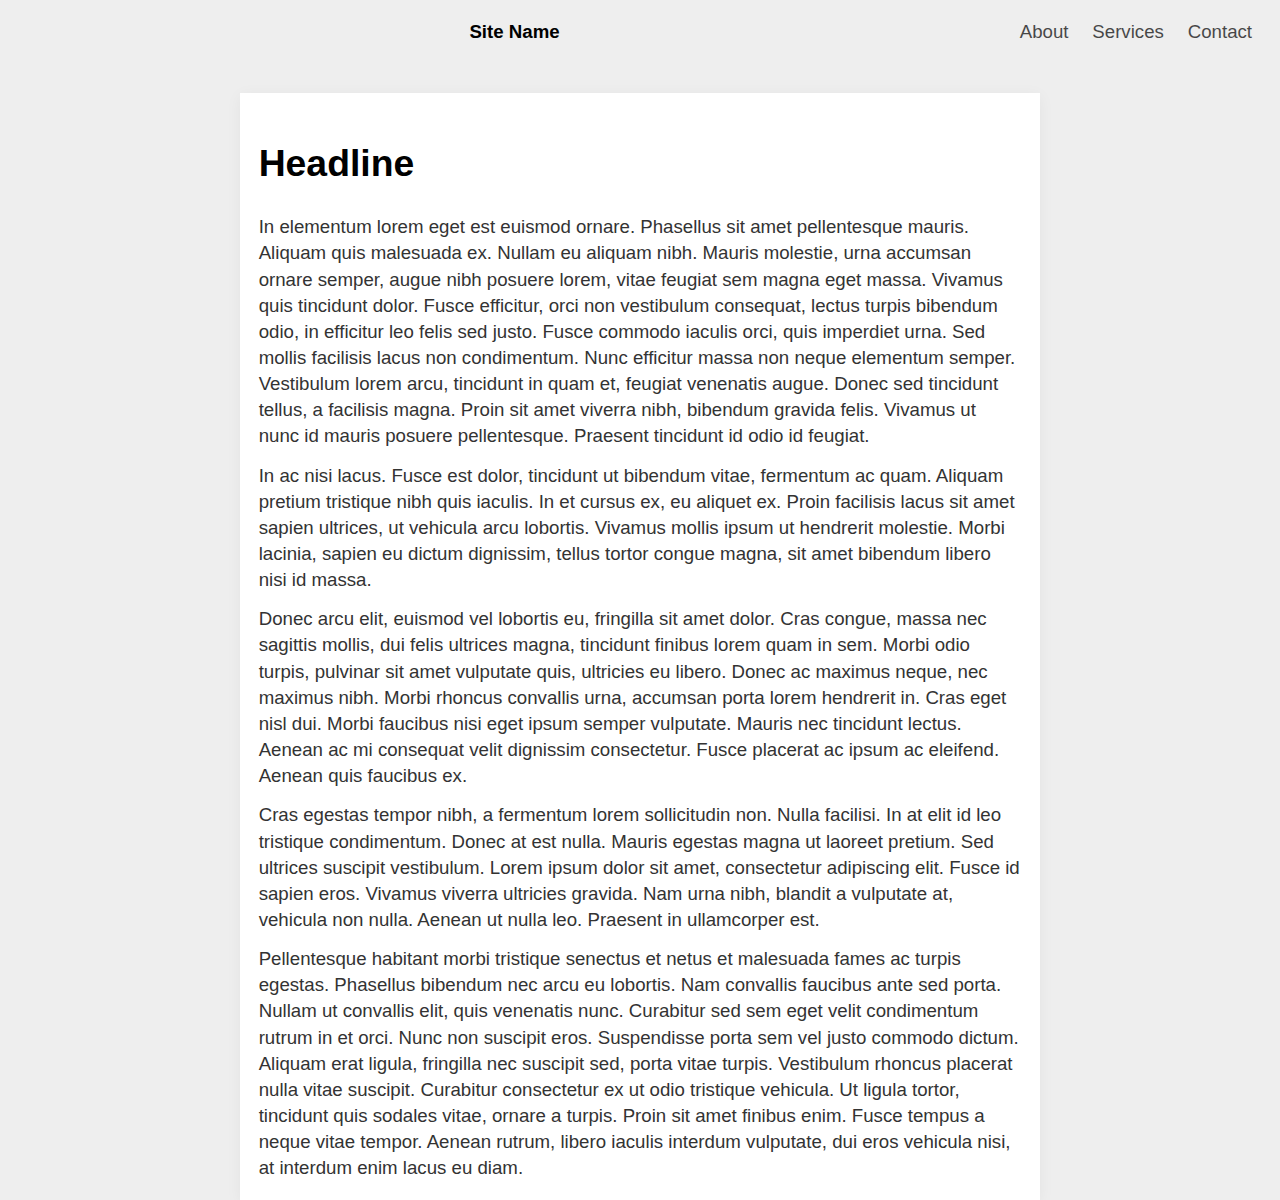
==== index.html @ f118688d "Reorganização e alterações menores" ====
<!DOCTYPE html>
<html lang="en">
<head>
    <meta charset="UTF-8">
    <meta http-equiv="X-UA-Compatible" content="IE=edge">
    <meta name="viewport" content="width=device-width, initial-scale=1.0">
    <title>Pagina Inicial</title>
    <link rel="stylesheet" href="./styles/index_css.css">
    <link rel="stylesheet" href="./styles/header_menu.css">
    <link rel="icon" href="./images/icon.png">
    <script src="https://code.jquery.com/jquery-3.6.1.min.js"></script>
    
</head>
<body>
      <header class="header">
        <h1>Site Name</h1>
        <nav>
          <a href=#>About</a>
          <a href=#>Services</a>
          <a href=#>Contact</a>
        </nav>
      </header>
      <article>
        <h1>Headline</h1>
        <p>In elementum lorem eget est euismod ornare. Phasellus sit amet pellentesque mauris. Aliquam quis malesuada ex. Nullam eu aliquam nibh. Mauris molestie, urna accumsan ornare semper, augue nibh posuere lorem, vitae feugiat sem magna eget massa. Vivamus quis tincidunt dolor. Fusce efficitur, orci non vestibulum consequat, lectus turpis bibendum odio, in efficitur leo felis sed justo. Fusce commodo iaculis orci, quis imperdiet urna. Sed mollis facilisis lacus non condimentum. Nunc efficitur massa non neque elementum semper. Vestibulum lorem arcu, tincidunt in quam et, feugiat venenatis augue. Donec sed tincidunt tellus, a facilisis magna. Proin sit amet viverra nibh, bibendum gravida felis. Vivamus ut nunc id mauris posuere pellentesque. Praesent tincidunt id odio id feugiat.</p>
        <p>In ac nisi lacus. Fusce est dolor, tincidunt ut bibendum vitae, fermentum ac quam. Aliquam pretium tristique nibh quis iaculis. In et cursus ex, eu aliquet ex. Proin facilisis lacus sit amet sapien ultrices, ut vehicula arcu lobortis. Vivamus mollis ipsum ut hendrerit molestie. Morbi lacinia, sapien eu dictum dignissim, tellus tortor congue magna, sit amet bibendum libero nisi id massa.</p>
        <p>Donec arcu elit, euismod vel lobortis eu, fringilla sit amet dolor. Cras congue, massa nec sagittis mollis, dui felis ultrices magna, tincidunt finibus lorem quam in sem. Morbi odio turpis, pulvinar sit amet vulputate quis, ultricies eu libero. Donec ac maximus neque, nec maximus nibh. Morbi rhoncus convallis urna, accumsan porta lorem hendrerit in. Cras eget nisl dui. Morbi faucibus nisi eget ipsum semper vulputate. Mauris nec tincidunt lectus. Aenean ac mi consequat velit dignissim consectetur. Fusce placerat ac ipsum ac eleifend. Aenean quis faucibus ex.</p>
        <p>Cras egestas tempor nibh, a fermentum lorem sollicitudin non. Nulla facilisi. In at elit id leo tristique condimentum. Donec at est nulla. Mauris egestas magna ut laoreet pretium. Sed ultrices suscipit vestibulum. Lorem ipsum dolor sit amet, consectetur adipiscing elit. Fusce id sapien eros. Vivamus viverra ultricies gravida. Nam urna nibh, blandit a vulputate at, vehicula non nulla. Aenean ut nulla leo. Praesent in ullamcorper est.</p>
        <p>Pellentesque habitant morbi tristique senectus et netus et malesuada fames ac turpis egestas. Phasellus bibendum nec arcu eu lobortis. Nam convallis faucibus ante sed porta. Nullam ut convallis elit, quis venenatis nunc. Curabitur sed sem eget velit condimentum rutrum in et orci. Nunc non suscipit eros. Suspendisse porta sem vel justo commodo dictum. Aliquam erat ligula, fringilla nec suscipit sed, porta vitae turpis. Vestibulum rhoncus placerat nulla vitae suscipit. Curabitur consectetur ex ut odio tristique vehicula. Ut ligula tortor, tincidunt quis sodales vitae, ornare a turpis. Proin sit amet finibus enim. Fusce tempus a neque vitae tempor. Aenean rutrum, libero iaculis interdum vulputate, dui eros vehicula nisi, at interdum enim lacus eu diam.</p>
      </article>

    <script src="./script/index.js"></script>
</body>
</html>
---- styles/index_css.css ----
@media (min-width: 500px) {
    article {
        margin: 3.5em auto 0;
        padding: 2em;
    }
}

@media (min-width: 800px) {
    article {
        margin: 3.5em auto;
    }
}

* {
    -webkit-box-sizing: border-box;
    -moz-box-sizing: border-box;
    box-sizing: border-box;
    text-rendering: optimizeLegibility;
    -webkit-font-smoothing: antialiased;
    -moz-osx-font-smoothing: grayscale;
    font-kerning: auto;
}

html {
    font-size: 10pt;
    line-height: 1.4;
    font-weight: 400;
    font-family: 'Source Sans Pro', 'Open Sans', Roboto, 'HelveticaNeue-Light', 'Helvetica Neue Light', 'Helvetica Neue', 'Myriad Pro', 'Segoe UI', Myriad, Helvetica, 'Lucida Grande', 'DejaVu Sans Condensed', 'Liberation Sans', 'Nimbus Sans L', Tahoma, Geneva, Arial, sans-serif;
    -webkit-text-size-adjust: 100%;
}

body {
    margin: 0;
    background: #eee;
}

article {
    margin: 5em auto 0;
    padding: 1em;
    font-size: 140%;
    max-width: 800px;
    background: white;
    box-shadow: rgba(0, 0, 0, .05) 0 3px 15px;
}

article p {
    margin: 0;
    color: #333;
}

article p+p {
    margin-top: .7em;
}
---- styles/header_menu.css ----
@media (min-width: 500px) {
    header {
        text-align: left;
    }
    nav {
        float: right;
    }
}

.header {
    -webkit-box-sizing: border-box;
    -moz-box-sizing: border-box;
    box-sizing: border-box;

    font-size: 10pt;
    line-height: 1.4;
    font-weight: 400;
    font-family: 'Source Sans Pro', 'Open Sans', Roboto, 'HelveticaNeue-Light', 'Helvetica Neue Light', 'Helvetica Neue', 'Myriad Pro', 'Segoe UI', Myriad, Helvetica, 'Lucida Grande', 'DejaVu Sans Condensed', 'Liberation Sans', 'Nimbus Sans L', Tahoma, Geneva, Arial, sans-serif;
    -webkit-text-size-adjust: 100%;
}

.header {
    width: 100%;
    padding: 1em;
    font-size: 140%;
    position: absolute;
    top: 0;
    left: 0;
    transition: .1s;
    text-align: center;

}

.header-fixed {
    position: fixed;
    top: 0;
    background: white;
    box-shadow: rgba(0, 0, 0, .05) 0 3px 15px;
}

header h1 {
    font-weight: 600;
    display: inline;
    margin: 0;
    padding: 0;
    font-size: inherit;
}

nav a {
    display: inline-block;
    outline: none;
    text-decoration: none;
    opacity: .7;
    padding: 0 .5em;
    color: black;
    transition: opacity .2s ease-in-out;
}

nav a:hover,
nav a:focus {
    opacity: 1;
}
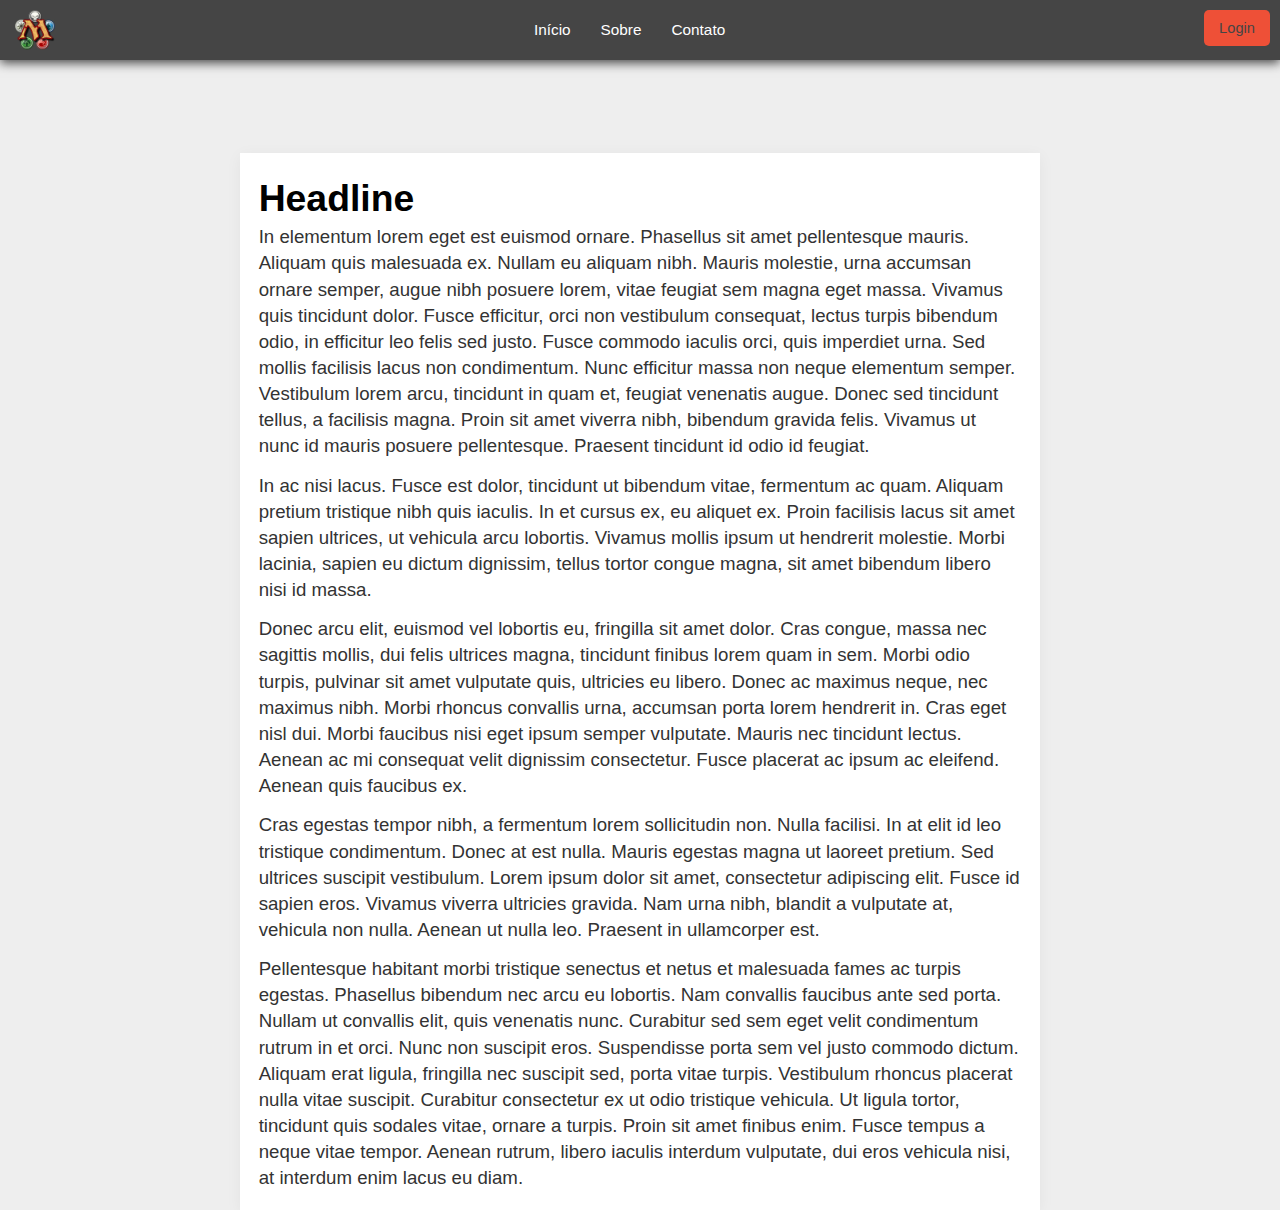
==== commit 0884389b: "atualização menu" ====
--- a/index.html
+++ b/index.html
@@ -1,34 +1,61 @@
 <!DOCTYPE html>
-<html lang="en">
+<html lang="pt-br">
+
 <head>
     <meta charset="UTF-8">
     <meta http-equiv="X-UA-Compatible" content="IE=edge">
     <meta name="viewport" content="width=device-width, initial-scale=1.0">
-    <title>Pagina Inicial</title>
+    <link rel="stylesheet" href="src/css/style.css">
     <link rel="stylesheet" href="./styles/index_css.css">
-    <link rel="stylesheet" href="./styles/header_menu.css">
     <link rel="icon" href="./images/icon.png">
-    <script src="https://code.jquery.com/jquery-3.6.1.min.js"></script>
-    
+    <title>Nome do site</title>
 </head>
+
 <body>
-      <header class="header">
-        <h1>Site Name</h1>
-        <nav>
-          <a href=#>About</a>
-          <a href=#>Services</a>
-          <a href=#>Contact</a>
+    <header>
+        <nav class="nav-bar">
+            <div class="logo">
+                <img src="./images/icon.png" alt="">
+            </div>
+            <div class="nav-list">
+                <ul>
+                    <li class="nav-item"><a href="./index.html" class="nav-link">Início</a></li>
+                    <li class="nav-item"><a href="./pages/about.html" class="nav-link">Sobre</a></li>
+                    <li class="nav-item"><a href="./pages/contact.html" class="nav-link">Contato</a></li>
+                </ul>
+            </div>
+            <div class="login-button">
+              <button><a href="./pages/login.html">Login</a></button>
+            </div>
+
+            <div class="mobile-menu-icon">
+                <button onclick="menuShow()"><img class="icon" src="src/img/menu_white_36dp.svg" alt=""></button>
+            </div>
         </nav>
-      </header>
-      <article>
-        <h1>Headline</h1>
-        <p>In elementum lorem eget est euismod ornare. Phasellus sit amet pellentesque mauris. Aliquam quis malesuada ex. Nullam eu aliquam nibh. Mauris molestie, urna accumsan ornare semper, augue nibh posuere lorem, vitae feugiat sem magna eget massa. Vivamus quis tincidunt dolor. Fusce efficitur, orci non vestibulum consequat, lectus turpis bibendum odio, in efficitur leo felis sed justo. Fusce commodo iaculis orci, quis imperdiet urna. Sed mollis facilisis lacus non condimentum. Nunc efficitur massa non neque elementum semper. Vestibulum lorem arcu, tincidunt in quam et, feugiat venenatis augue. Donec sed tincidunt tellus, a facilisis magna. Proin sit amet viverra nibh, bibendum gravida felis. Vivamus ut nunc id mauris posuere pellentesque. Praesent tincidunt id odio id feugiat.</p>
-        <p>In ac nisi lacus. Fusce est dolor, tincidunt ut bibendum vitae, fermentum ac quam. Aliquam pretium tristique nibh quis iaculis. In et cursus ex, eu aliquet ex. Proin facilisis lacus sit amet sapien ultrices, ut vehicula arcu lobortis. Vivamus mollis ipsum ut hendrerit molestie. Morbi lacinia, sapien eu dictum dignissim, tellus tortor congue magna, sit amet bibendum libero nisi id massa.</p>
-        <p>Donec arcu elit, euismod vel lobortis eu, fringilla sit amet dolor. Cras congue, massa nec sagittis mollis, dui felis ultrices magna, tincidunt finibus lorem quam in sem. Morbi odio turpis, pulvinar sit amet vulputate quis, ultricies eu libero. Donec ac maximus neque, nec maximus nibh. Morbi rhoncus convallis urna, accumsan porta lorem hendrerit in. Cras eget nisl dui. Morbi faucibus nisi eget ipsum semper vulputate. Mauris nec tincidunt lectus. Aenean ac mi consequat velit dignissim consectetur. Fusce placerat ac ipsum ac eleifend. Aenean quis faucibus ex.</p>
-        <p>Cras egestas tempor nibh, a fermentum lorem sollicitudin non. Nulla facilisi. In at elit id leo tristique condimentum. Donec at est nulla. Mauris egestas magna ut laoreet pretium. Sed ultrices suscipit vestibulum. Lorem ipsum dolor sit amet, consectetur adipiscing elit. Fusce id sapien eros. Vivamus viverra ultricies gravida. Nam urna nibh, blandit a vulputate at, vehicula non nulla. Aenean ut nulla leo. Praesent in ullamcorper est.</p>
-        <p>Pellentesque habitant morbi tristique senectus et netus et malesuada fames ac turpis egestas. Phasellus bibendum nec arcu eu lobortis. Nam convallis faucibus ante sed porta. Nullam ut convallis elit, quis venenatis nunc. Curabitur sed sem eget velit condimentum rutrum in et orci. Nunc non suscipit eros. Suspendisse porta sem vel justo commodo dictum. Aliquam erat ligula, fringilla nec suscipit sed, porta vitae turpis. Vestibulum rhoncus placerat nulla vitae suscipit. Curabitur consectetur ex ut odio tristique vehicula. Ut ligula tortor, tincidunt quis sodales vitae, ornare a turpis. Proin sit amet finibus enim. Fusce tempus a neque vitae tempor. Aenean rutrum, libero iaculis interdum vulputate, dui eros vehicula nisi, at interdum enim lacus eu diam.</p>
-      </article>
+        <div class="mobile-menu">
+            <ul>
+                <li class="nav-item"><a href="./index.html" class="nav-link">Início</a></li>
+                <li class="nav-item"><a href="./pages/about.html" class="nav-link">Sobre</a></li>
+                <li class="nav-item"><a href="./pages/contact.html" class="nav-link">Contato</a></li>
+            </ul>
 
-    <script src="./script/index.js"></script>
+            <div class="login-button">
+                <button><a href="./pages/login.html">Login</a></button>
+            </div>
+        </div>
+    </header>
+
+  <article>
+    <h1>Headline</h1>
+    <p>In elementum lorem eget est euismod ornare. Phasellus sit amet pellentesque mauris. Aliquam quis malesuada ex. Nullam eu aliquam nibh. Mauris molestie, urna accumsan ornare semper, augue nibh posuere lorem, vitae feugiat sem magna eget massa. Vivamus quis tincidunt dolor. Fusce efficitur, orci non vestibulum consequat, lectus turpis bibendum odio, in efficitur leo felis sed justo. Fusce commodo iaculis orci, quis imperdiet urna. Sed mollis facilisis lacus non condimentum. Nunc efficitur massa non neque elementum semper. Vestibulum lorem arcu, tincidunt in quam et, feugiat venenatis augue. Donec sed tincidunt tellus, a facilisis magna. Proin sit amet viverra nibh, bibendum gravida felis. Vivamus ut nunc id mauris posuere pellentesque. Praesent tincidunt id odio id feugiat.</p>
+    <p>In ac nisi lacus. Fusce est dolor, tincidunt ut bibendum vitae, fermentum ac quam. Aliquam pretium tristique nibh quis iaculis. In et cursus ex, eu aliquet ex. Proin facilisis lacus sit amet sapien ultrices, ut vehicula arcu lobortis. Vivamus mollis ipsum ut hendrerit molestie. Morbi lacinia, sapien eu dictum dignissim, tellus tortor congue magna, sit amet bibendum libero nisi id massa.</p>
+    <p>Donec arcu elit, euismod vel lobortis eu, fringilla sit amet dolor. Cras congue, massa nec sagittis mollis, dui felis ultrices magna, tincidunt finibus lorem quam in sem. Morbi odio turpis, pulvinar sit amet vulputate quis, ultricies eu libero. Donec ac maximus neque, nec maximus nibh. Morbi rhoncus convallis urna, accumsan porta lorem hendrerit in. Cras eget nisl dui. Morbi faucibus nisi eget ipsum semper vulputate. Mauris nec tincidunt lectus. Aenean ac mi consequat velit dignissim consectetur. Fusce placerat ac ipsum ac eleifend. Aenean quis faucibus ex.</p>
+    <p>Cras egestas tempor nibh, a fermentum lorem sollicitudin non. Nulla facilisi. In at elit id leo tristique condimentum. Donec at est nulla. Mauris egestas magna ut laoreet pretium. Sed ultrices suscipit vestibulum. Lorem ipsum dolor sit amet, consectetur adipiscing elit. Fusce id sapien eros. Vivamus viverra ultricies gravida. Nam urna nibh, blandit a vulputate at, vehicula non nulla. Aenean ut nulla leo. Praesent in ullamcorper est.</p>
+    <p>Pellentesque habitant morbi tristique senectus et netus et malesuada fames ac turpis egestas. Phasellus bibendum nec arcu eu lobortis. Nam convallis faucibus ante sed porta. Nullam ut convallis elit, quis venenatis nunc. Curabitur sed sem eget velit condimentum rutrum in et orci. Nunc non suscipit eros. Suspendisse porta sem vel justo commodo dictum. Aliquam erat ligula, fringilla nec suscipit sed, porta vitae turpis. Vestibulum rhoncus placerat nulla vitae suscipit. Curabitur consectetur ex ut odio tristique vehicula. Ut ligula tortor, tincidunt quis sodales vitae, ornare a turpis. Proin sit amet finibus enim. Fusce tempus a neque vitae tempor. Aenean rutrum, libero iaculis interdum vulputate, dui eros vehicula nisi, at interdum enim lacus eu diam.</p>
+  </article>
+
+  
+  <script src="src/js/script.js"></script>
+
 </body>
 </html>--- a/src/css/style.css
+++ b/src/css/style.css
@@ -0,0 +1,114 @@
+* {
+    padding: 0;
+    margin: 0;
+    font-family: 'Inter', sans-serif;
+}
+
+header {
+    background-color: #454545;
+    box-shadow: 0px 3px 10px #464646;
+}
+
+.nav-bar {
+    display: flex;
+    justify-content: space-between;
+    padding: 10px;
+}
+
+.logo {
+    display: flex;
+    align-items: center;
+}
+
+.logo img {
+    color: #fff;
+    width: 45px;
+    padding-left: 5px;
+}
+
+.nav-list {
+    display: flex;
+    align-items: center;
+}
+
+.nav-list ul {
+    display: flex;
+    justify-content: center;
+    list-style: none;
+}
+
+.nav-item {
+    margin: 0 15px;
+}
+
+.nav-link {
+    text-decoration: none;
+    font-size: 1.15rem;
+    color: #fff;
+    font-weight: 400;
+}
+
+.login-button button {
+    border: none;
+    padding: 10px 15px;
+    border-radius: 5px;
+    background-color: #EE5037;
+}
+
+.login-button button a {
+    text-decoration: none;
+    color: #454545;
+    font-weight: 500;
+    font-size: 1.1rem;
+}
+
+.mobile-menu-icon {
+    display: none;
+}
+
+.mobile-menu {
+    display: none;
+}
+
+@media screen and (max-width: 730px) {
+    .nav-bar {
+        padding: 1.5rem 4rem;
+    }
+    .nav-item {
+        display: none;
+    }
+    .login-button {
+        display: none;
+    }
+    .mobile-menu-icon {
+        display: block;
+    }
+    .mobile-menu-icon button {
+        background-color: transparent;
+        border: none;
+        cursor: pointer;
+    }
+    .mobile-menu ul {
+        display: flex;
+        flex-direction: column;
+        text-align: center;
+        padding-bottom: 1rem;
+    }
+    .mobile-menu .nav-item {
+        display: block;
+        padding-top: 1.2rem;
+    }
+    .mobile-menu .login-button {
+        display: block;
+        padding: 1rem 2rem;
+    }
+    .mobile-menu .login-button button {
+        width: 100%;
+    }
+    .open {
+        display: block;
+    }
+}
+
+
+/*** FEITO POR: LARISSA V. KICH ***/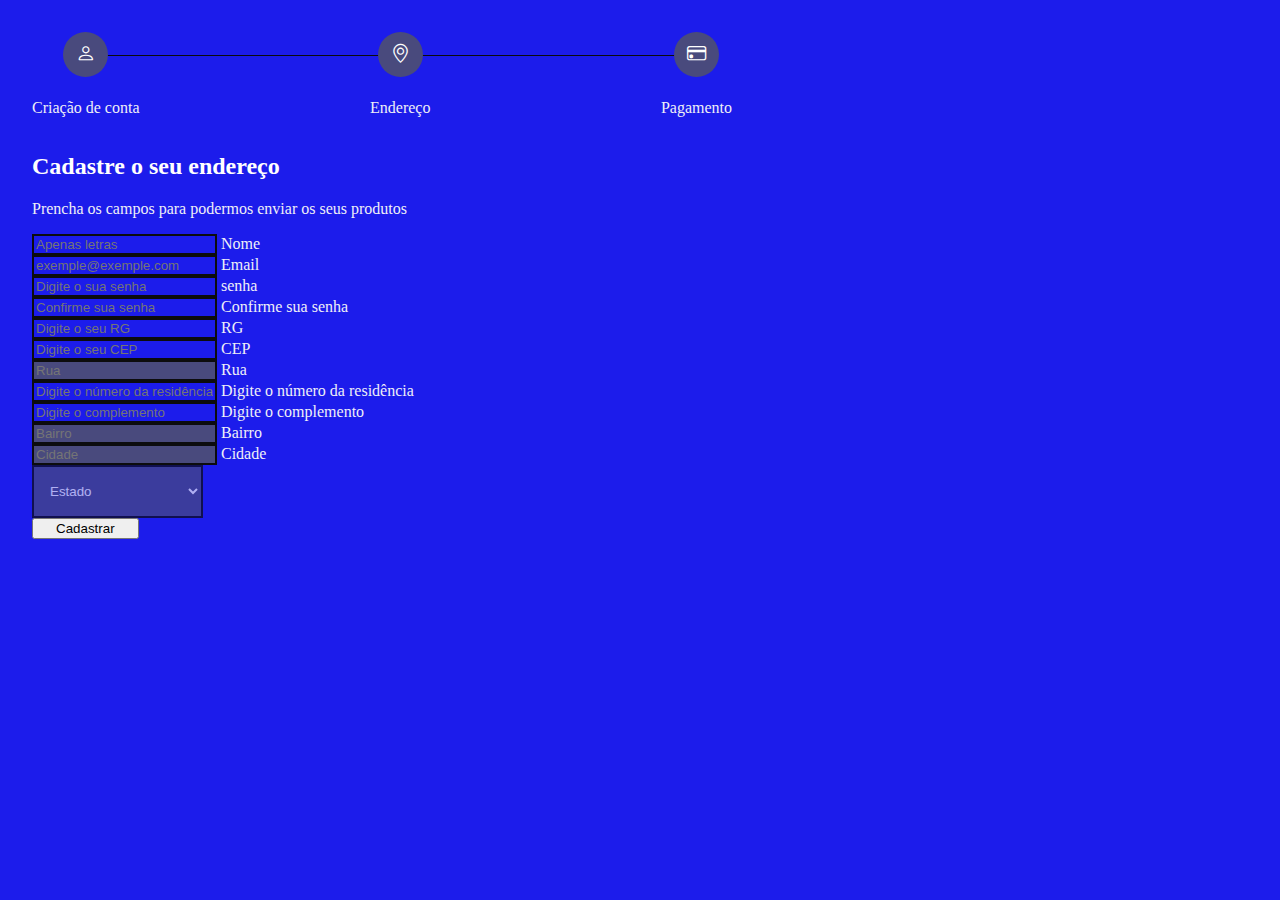
==== commit 8ecb33fa: "formulário de cadastro" ====
--- a/index.html
+++ b/index.html
@@ -1,61 +1,251 @@
-<!DOCTYPE html>
-<html lang="pt-br">
-
-<head>
-    <meta charset="UTF-8">
-    <meta http-equiv="X-UA-Compatible" content="IE=edge">
-    <meta name="viewport" content="width=device-width, initial-scale=1.0">
-    <link rel="stylesheet" href="src/css/style.css">
-    <link rel="stylesheet" href="./styles/index_css.css">
-    <link rel="icon" href="./images/icon.png">
-    <title>Nome do site</title>
-</head>
-
-<body>
-    <header>
-        <nav class="nav-bar">
-            <div class="logo">
-                <img src="./images/icon.png" alt="">
-            </div>
-            <div class="nav-list">
-                <ul>
-                    <li class="nav-item"><a href="./index.html" class="nav-link">Início</a></li>
-                    <li class="nav-item"><a href="./pages/about.html" class="nav-link">Sobre</a></li>
-                    <li class="nav-item"><a href="./pages/contact.html" class="nav-link">Contato</a></li>
-                </ul>
-            </div>
-            <div class="login-button">
-              <button><a href="./pages/login.html">Login</a></button>
-            </div>
-
-            <div class="mobile-menu-icon">
-                <button onclick="menuShow()"><img class="icon" src="src/img/menu_white_36dp.svg" alt=""></button>
-            </div>
-        </nav>
-        <div class="mobile-menu">
-            <ul>
-                <li class="nav-item"><a href="./index.html" class="nav-link">Início</a></li>
-                <li class="nav-item"><a href="./pages/about.html" class="nav-link">Sobre</a></li>
-                <li class="nav-item"><a href="./pages/contact.html" class="nav-link">Contato</a></li>
-            </ul>
-
-            <div class="login-button">
-                <button><a href="./pages/login.html">Login</a></button>
-            </div>
-        </div>
-    </header>
-
-  <article>
-    <h1>Headline</h1>
-    <p>In elementum lorem eget est euismod ornare. Phasellus sit amet pellentesque mauris. Aliquam quis malesuada ex. Nullam eu aliquam nibh. Mauris molestie, urna accumsan ornare semper, augue nibh posuere lorem, vitae feugiat sem magna eget massa. Vivamus quis tincidunt dolor. Fusce efficitur, orci non vestibulum consequat, lectus turpis bibendum odio, in efficitur leo felis sed justo. Fusce commodo iaculis orci, quis imperdiet urna. Sed mollis facilisis lacus non condimentum. Nunc efficitur massa non neque elementum semper. Vestibulum lorem arcu, tincidunt in quam et, feugiat venenatis augue. Donec sed tincidunt tellus, a facilisis magna. Proin sit amet viverra nibh, bibendum gravida felis. Vivamus ut nunc id mauris posuere pellentesque. Praesent tincidunt id odio id feugiat.</p>
-    <p>In ac nisi lacus. Fusce est dolor, tincidunt ut bibendum vitae, fermentum ac quam. Aliquam pretium tristique nibh quis iaculis. In et cursus ex, eu aliquet ex. Proin facilisis lacus sit amet sapien ultrices, ut vehicula arcu lobortis. Vivamus mollis ipsum ut hendrerit molestie. Morbi lacinia, sapien eu dictum dignissim, tellus tortor congue magna, sit amet bibendum libero nisi id massa.</p>
-    <p>Donec arcu elit, euismod vel lobortis eu, fringilla sit amet dolor. Cras congue, massa nec sagittis mollis, dui felis ultrices magna, tincidunt finibus lorem quam in sem. Morbi odio turpis, pulvinar sit amet vulputate quis, ultricies eu libero. Donec ac maximus neque, nec maximus nibh. Morbi rhoncus convallis urna, accumsan porta lorem hendrerit in. Cras eget nisl dui. Morbi faucibus nisi eget ipsum semper vulputate. Mauris nec tincidunt lectus. Aenean ac mi consequat velit dignissim consectetur. Fusce placerat ac ipsum ac eleifend. Aenean quis faucibus ex.</p>
-    <p>Cras egestas tempor nibh, a fermentum lorem sollicitudin non. Nulla facilisi. In at elit id leo tristique condimentum. Donec at est nulla. Mauris egestas magna ut laoreet pretium. Sed ultrices suscipit vestibulum. Lorem ipsum dolor sit amet, consectetur adipiscing elit. Fusce id sapien eros. Vivamus viverra ultricies gravida. Nam urna nibh, blandit a vulputate at, vehicula non nulla. Aenean ut nulla leo. Praesent in ullamcorper est.</p>
-    <p>Pellentesque habitant morbi tristique senectus et netus et malesuada fames ac turpis egestas. Phasellus bibendum nec arcu eu lobortis. Nam convallis faucibus ante sed porta. Nullam ut convallis elit, quis venenatis nunc. Curabitur sed sem eget velit condimentum rutrum in et orci. Nunc non suscipit eros. Suspendisse porta sem vel justo commodo dictum. Aliquam erat ligula, fringilla nec suscipit sed, porta vitae turpis. Vestibulum rhoncus placerat nulla vitae suscipit. Curabitur consectetur ex ut odio tristique vehicula. Ut ligula tortor, tincidunt quis sodales vitae, ornare a turpis. Proin sit amet finibus enim. Fusce tempus a neque vitae tempor. Aenean rutrum, libero iaculis interdum vulputate, dui eros vehicula nisi, at interdum enim lacus eu diam.</p>
-  </article>
-
-  
-  <script src="src/js/script.js"></script>
-
-</body>
+<!DOCTYPE html>
+<html lang="en">
+<head>
+    <meta charset="UTF-8">
+    <meta http-equiv="X-UA-Compatible" content="IE=edge">
+    <meta name="viewport" content="width=device-width, initial-scale=1.0">
+    <title>Document</title>
+    <link rel = "stylesheet" href="style.css"/>
+
+<!-- bootstrap -->
+<link
+ href="https://cdn.jsdelivr.net/npm/bootstrap@5.2.2/dist/css/bootstrap.min.css" rel="stylesheet" integrity="sha384-Zenh87qX5JnK2Jl0vWa8Ck2rdkQ2Bzep5IDxbcnCeuOxjzrPF/et3URy9Bv1WTRi" crossorigin="anonymous"/>
+ 
+<!--botstrap Icons-->
+<link 
+rel="stylesheet" href="https://cdn.jsdelivr.net/npm/bootstrap-icons@1.9.1/font/bootstrap-icons.css"/>
+
+    <script src="script.js" defer></script>
+
+</head>
+<body id="checkout-page">
+<div id="fade" class="hide">
+<div id="loader" class="spinner-border text-info hide" role="status">
+    <span class="visually-hidden">loading...</span>
+</div>
+<div id="message" class="hide">
+    <div class="alert alert-light" role="alert">
+        <h4>Mensagem:</h4>
+        <p>texto da mensagem....</p>
+        <button id="clonse-message" type="button" class="bt btn-secondary">
+            fechar
+        </button>
+    </div>
+    </div>
+    </div>
+    <div id="order-form-container" class="container px-md-0">
+        <div id="steps" class="mb-md-3 pb-md-3"> <!--passos do usuario-->
+          <div class="line"></div>
+          <div class="step">
+           <i class="bi bi-person active"></i>
+           <p class="d-none d-md-block">Criação de conta</p>
+          </div>
+          <div class="step">
+              <i class="bi bi-geo-alt active"></i>
+              <p class="d-none d-md-block">Endereço</p>
+             </div>
+             <div class="step">
+              <i class="bi bi-credit-card"></i>
+              <p class="d-none d-md-block">Pagamento</p>
+             </div>
+      </div>
+    <div id="form-header">
+        <h2> Cadastre o seu endereço</h2>
+        <p>Prencha os campos para podermos enviar os seus produtos</p>
+    </div>
+    <form id="address-form">
+        <div class="form-floating mb-3 ">
+            <input
+              type="text"
+              class="form-control shadow-none"
+              id="name"
+              name="name"
+              placeholder="Apenas letras"
+              data-input
+              required
+            />
+            <label for="name">Nome</label>
+          </div>
+          <div class="form-floating mb-3">
+            <input
+              type="email"
+              class="form-control shadow-none"
+              id="email"
+              name="email"
+              placeholder="exemple@exemple.com"
+              maxlength
+              minlength
+              required
+              data-input
+            />
+            <label for="email">Email</label>
+          </div>
+          <div class="form-floating mb-3">
+            <input
+              type="password"
+              class="form-control shadow-none"
+              id="senha"
+              name="senha"
+              placeholder="Digite o sua senha"
+              maxlength
+              minlength
+              required
+            />
+            <label for="senha">senha</label>
+          </div>
+          <div class="form-floating mb-3">
+            <input
+              type="password"
+              class="form-control shadow-none"
+              id="senha2"
+              name="senha2"
+              placeholder="Confirme sua senha"
+              onblur="teste()"
+              required
+            />
+            <label for="senha2">Confirme sua senha</label>
+          </div>
+        <div class="row mb-3">
+            <div class="form-floating mb-3">
+              <input
+                type="text"
+                class="form-control shadow-none"
+                id="RG"
+                name="RG"
+                placeholder="Digite o seu RG"
+                maxlength="9"
+                minlength="9"
+                required
+              />
+              <label for="RG">RG</label>
+              <br>
+        <div class="row mb-3">
+          <div class="form-floating mb-3">
+            <input
+              type="text"
+              class="form-control shadow-none"
+              id="cep"
+              name="cep"
+              placeholder="Digite o seu CEP"
+              maxlength="8"
+              minlength="8"
+              required
+            />
+            <label for="cep">CEP</label>
+          </div>
+        </div>
+        <div class="row mb-3">
+          <div class="col-12 col-sm-6 mb-3 mb-md-0 form-floating">
+            <input
+              type="text"
+              class="form-control shadow-none"
+              id="address"
+              name="address"
+              placeholder="Rua"
+              disabled
+              required
+              data-input
+            />
+            <label for="address">Rua</label>
+          </div>
+          <div class="col-12 col-sm-6 form-floating">
+            <input
+              type="text"
+              class="form-control shadow-none"
+              id="number"
+              name="number"
+              placeholder="Digite o número da residência"
+              required
+              data-input
+            />
+            <label for="number">Digite o número da residência</label>
+          </div>
+        </div>
+        <div class="row mb-3">
+          <div class="col-12 col-sm-6 mb-3 mb-md-0 form-floating">
+            <input
+              type="text"
+              class="form-control shadow-none"
+              id="complement"
+              name="complement"
+              placeholder="Digite o complemento"
+              data-input
+            />
+            <label for="complement">Digite o complemento</label>
+          </div>
+          <div class="col-12 col-sm-6 form-floating">
+            <input
+              type="text"
+              class="form-control shadow-none"
+              id="neighborhood"
+              name="neighborhood"
+              placeholder="Bairro"
+              disabled
+              required
+              data-input
+            />
+            <label for="neighborhood">Bairro</label>
+          </div>
+        </div>
+        <div class="row mb-3">
+          <div class="col-12 col-sm-6 mb-3 mb-md-0 form-floating">
+            <input
+              type="text"
+              class="form-control shadow-none"
+              id="city"
+              name="city"
+              placeholder="Cidade"
+              disabled
+              required
+              data-input
+            />
+            <label for="city">Cidade</label>
+          </div>
+          <div class="col-12 col-sm-6 mb-3">
+            <select
+              class="form-select shadow-none"
+              id="region"
+              disabled
+              required
+              data-input
+            >
+              <option selected>Estado</option>
+              <option value="AC">Acre</option>
+              <option value="AL">Alagoas</option>
+              <option value="AP">Amapá</option>
+              <option value="AM">Amazonas</option>
+              <option value="BA">Bahia</option>
+              <option value="CE">Ceará</option>
+              <option value="DF">Distrito Federal</option>
+              <option value="ES">Espírito Santo</option>
+              <option value="GO">Goiás</option>
+              <option value="MA">Maranhão</option>
+              <option value="MT">Mato Grosso</option>
+              <option value="MS">Mato Grosso do Sul</option>
+              <option value="MG">Minas Gerais</option>
+              <option value="PA">Pará</option>
+              <option value="PB">Paraíba</option>
+              <option value="PR">Paraná</option>
+              <option value="PE">Pernambuco</option>
+              <option value="PI">Piauí</option>
+              <option value="RJ">Rio de Janeiro</option>
+              <option value="RN">Rio Grande do Norte</option>
+              <option value="RS">Rio Grande do Sul</option>
+              <option value="RO">Rondônia</option>
+              <option value="RR">Roraima</option>
+              <option value="SC">Santa Catarina</option>
+              <option value="SP">São Paulo</option>
+              <option value="SE">Sergipe</option>
+              <option value="TO">Tocantins</option>
+            </select>
+          </div>
+        </div>
+        <div class="d-flex justify-content-end">
+          <button id="save-btn" type="submit" class="btn btn-primary">
+            Cadastrar
+          </button>
+        </div>
+      </form>
+</div>
+</body>
 </html>--- a/style.css
+++ b/style.css
@@ -0,0 +1,133 @@
+:root{
+    --bg-color:#1c1ceb;
+    --secondary-bg-color:#494A7D;
+    --primary-color:#fff;
+    --secondary-color:#2bf8aa;
+    --text-color:#efeff7;
+    --border-color:#0c0c0e;
+}
+
+#checkout-page{
+    background-color:var(--bg-color);
+    color: var(--primary-color);
+}
+/*Message*/
+#fade{
+    position:fixed;
+    top:0;
+    left:0;
+    width:100%;
+    height:100%;
+    background-color: rgba(0,0,0,0.6);
+    display:flex;
+    align-items: center;
+    justify-content: center;
+    z-index: 10;
+}
+/*Loader*/
+#fade .spinner-border{
+    width: 60px;
+    height: 60px;
+}
+.hide{
+    display: none !important;
+}
+#message{
+    width:40%;
+}
+.alert.alert-light p {
+    border-bottom: 1px solid #3333;
+    padding: 1.2em 0;
+}
+/*steps*/
+#order-form-container {
+    padding:1.5em;
+    max-width: 700px;
+    color: var(--primary-color);
+}
+#steps{
+    display:flex;
+    justify-content:space-between;
+    background-color: 1px solid var(--border-color);
+    position: relative;
+}
+ .step {
+    display:flex;
+    flex-direction: column;
+    justify-content: center;
+    align-items: center;
+    
+ }
+ .step i {
+    background-color: var(--secondary-bg-color);
+    width: 45px;
+    height: 45px;
+    line-height:45px;
+    border-radius: 50%;
+    font-size:1.2em;
+    text-align: center;
+    margin-bottom: 0.3em;
+ }
+ .step.active{
+    background-color: var(--secondary-color);
+
+ }
+ .step p{
+  color: var(--text-color);
+}
+.line{
+    border-bottom: 1px solid var(--border-color);
+    position: absolute;
+    top:22.5px;
+    width: 90%;
+    left: 5%;
+    z-index: -1;
+}
+/*form header*/
+#form-header p {
+color: var(--text-color);   
+}
+
+/* Form */
+#order-form-container {
+    max-width: 700px;
+  }
+
+#order-form-container input,#order-form-container select{
+    background-color: var(--bg-color);
+    border:2px solid var(--border-color);
+    color:var(--primary-color);
+}
+#order-form-container select{
+    padding: 1rem 0.75rem;
+}
+#order-form-container label{
+    color: var(--text-color);
+    left: 1em;
+}
+#order-form-container input:disabled,
+#order-form-container select:disabled{
+    background-color:  var(--secondary-bg-color);
+    color: var(--text-color);
+}
+
+#order-form-container input:focus {
+    border-color: var(--secondary-color);
+}
+#order-form-container .form-floating > label {
+    left: 1em;
+}
+
+#save.btn {
+ background-color: #25cc88;
+ border:none;
+ height:3em;
+ width: 8em;
+ border-radius: 1.5em;;
+}
+/* Responsive */
+@media (min-width: 500px) {
+    #save-btn {
+      width: 8em;
+    }
+  }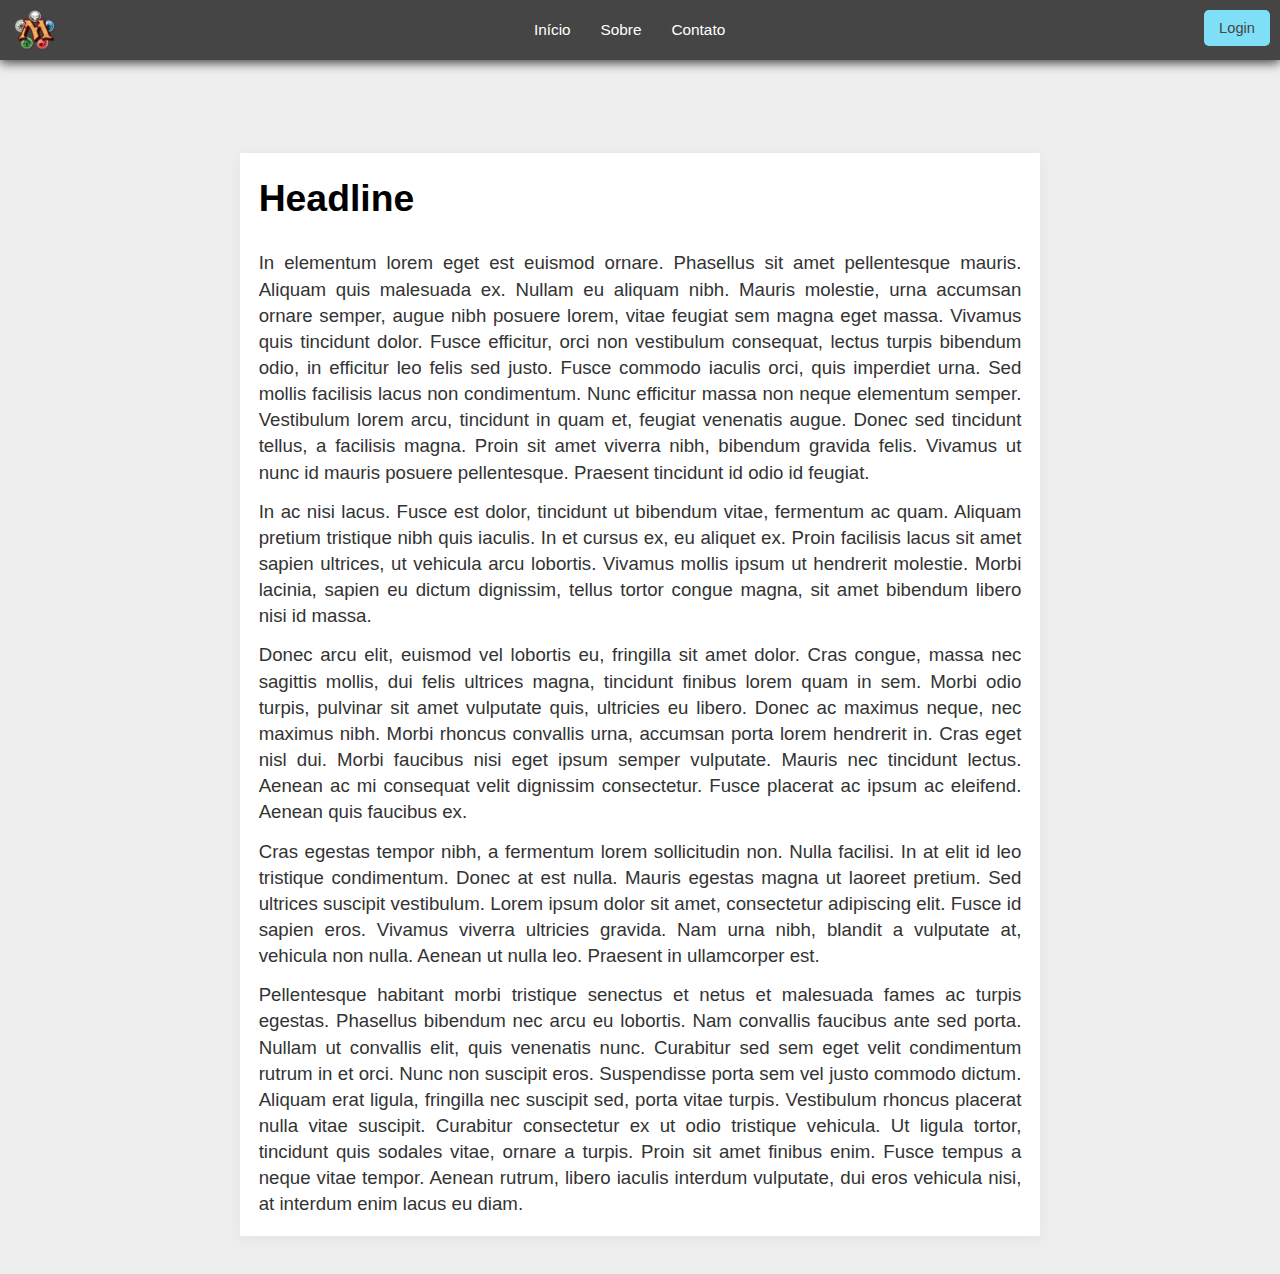
==== commit e85e3455: "outras páginas e configurações" ====
--- a/index.html
+++ b/index.html
@@ -1,251 +1,61 @@
-<!DOCTYPE html>
-<html lang="en">
-<head>
-    <meta charset="UTF-8">
-    <meta http-equiv="X-UA-Compatible" content="IE=edge">
-    <meta name="viewport" content="width=device-width, initial-scale=1.0">
-    <title>Document</title>
-    <link rel = "stylesheet" href="style.css"/>
-
-<!-- bootstrap -->
-<link
- href="https://cdn.jsdelivr.net/npm/bootstrap@5.2.2/dist/css/bootstrap.min.css" rel="stylesheet" integrity="sha384-Zenh87qX5JnK2Jl0vWa8Ck2rdkQ2Bzep5IDxbcnCeuOxjzrPF/et3URy9Bv1WTRi" crossorigin="anonymous"/>
- 
-<!--botstrap Icons-->
-<link 
-rel="stylesheet" href="https://cdn.jsdelivr.net/npm/bootstrap-icons@1.9.1/font/bootstrap-icons.css"/>
-
-    <script src="script.js" defer></script>
-
-</head>
-<body id="checkout-page">
-<div id="fade" class="hide">
-<div id="loader" class="spinner-border text-info hide" role="status">
-    <span class="visually-hidden">loading...</span>
-</div>
-<div id="message" class="hide">
-    <div class="alert alert-light" role="alert">
-        <h4>Mensagem:</h4>
-        <p>texto da mensagem....</p>
-        <button id="clonse-message" type="button" class="bt btn-secondary">
-            fechar
-        </button>
-    </div>
-    </div>
-    </div>
-    <div id="order-form-container" class="container px-md-0">
-        <div id="steps" class="mb-md-3 pb-md-3"> <!--passos do usuario-->
-          <div class="line"></div>
-          <div class="step">
-           <i class="bi bi-person active"></i>
-           <p class="d-none d-md-block">Criação de conta</p>
-          </div>
-          <div class="step">
-              <i class="bi bi-geo-alt active"></i>
-              <p class="d-none d-md-block">Endereço</p>
-             </div>
-             <div class="step">
-              <i class="bi bi-credit-card"></i>
-              <p class="d-none d-md-block">Pagamento</p>
-             </div>
-      </div>
-    <div id="form-header">
-        <h2> Cadastre o seu endereço</h2>
-        <p>Prencha os campos para podermos enviar os seus produtos</p>
-    </div>
-    <form id="address-form">
-        <div class="form-floating mb-3 ">
-            <input
-              type="text"
-              class="form-control shadow-none"
-              id="name"
-              name="name"
-              placeholder="Apenas letras"
-              data-input
-              required
-            />
-            <label for="name">Nome</label>
-          </div>
-          <div class="form-floating mb-3">
-            <input
-              type="email"
-              class="form-control shadow-none"
-              id="email"
-              name="email"
-              placeholder="exemple@exemple.com"
-              maxlength
-              minlength
-              required
-              data-input
-            />
-            <label for="email">Email</label>
-          </div>
-          <div class="form-floating mb-3">
-            <input
-              type="password"
-              class="form-control shadow-none"
-              id="senha"
-              name="senha"
-              placeholder="Digite o sua senha"
-              maxlength
-              minlength
-              required
-            />
-            <label for="senha">senha</label>
-          </div>
-          <div class="form-floating mb-3">
-            <input
-              type="password"
-              class="form-control shadow-none"
-              id="senha2"
-              name="senha2"
-              placeholder="Confirme sua senha"
-              onblur="teste()"
-              required
-            />
-            <label for="senha2">Confirme sua senha</label>
-          </div>
-        <div class="row mb-3">
-            <div class="form-floating mb-3">
-              <input
-                type="text"
-                class="form-control shadow-none"
-                id="RG"
-                name="RG"
-                placeholder="Digite o seu RG"
-                maxlength="9"
-                minlength="9"
-                required
-              />
-              <label for="RG">RG</label>
-              <br>
-        <div class="row mb-3">
-          <div class="form-floating mb-3">
-            <input
-              type="text"
-              class="form-control shadow-none"
-              id="cep"
-              name="cep"
-              placeholder="Digite o seu CEP"
-              maxlength="8"
-              minlength="8"
-              required
-            />
-            <label for="cep">CEP</label>
-          </div>
-        </div>
-        <div class="row mb-3">
-          <div class="col-12 col-sm-6 mb-3 mb-md-0 form-floating">
-            <input
-              type="text"
-              class="form-control shadow-none"
-              id="address"
-              name="address"
-              placeholder="Rua"
-              disabled
-              required
-              data-input
-            />
-            <label for="address">Rua</label>
-          </div>
-          <div class="col-12 col-sm-6 form-floating">
-            <input
-              type="text"
-              class="form-control shadow-none"
-              id="number"
-              name="number"
-              placeholder="Digite o número da residência"
-              required
-              data-input
-            />
-            <label for="number">Digite o número da residência</label>
-          </div>
-        </div>
-        <div class="row mb-3">
-          <div class="col-12 col-sm-6 mb-3 mb-md-0 form-floating">
-            <input
-              type="text"
-              class="form-control shadow-none"
-              id="complement"
-              name="complement"
-              placeholder="Digite o complemento"
-              data-input
-            />
-            <label for="complement">Digite o complemento</label>
-          </div>
-          <div class="col-12 col-sm-6 form-floating">
-            <input
-              type="text"
-              class="form-control shadow-none"
-              id="neighborhood"
-              name="neighborhood"
-              placeholder="Bairro"
-              disabled
-              required
-              data-input
-            />
-            <label for="neighborhood">Bairro</label>
-          </div>
-        </div>
-        <div class="row mb-3">
-          <div class="col-12 col-sm-6 mb-3 mb-md-0 form-floating">
-            <input
-              type="text"
-              class="form-control shadow-none"
-              id="city"
-              name="city"
-              placeholder="Cidade"
-              disabled
-              required
-              data-input
-            />
-            <label for="city">Cidade</label>
-          </div>
-          <div class="col-12 col-sm-6 mb-3">
-            <select
-              class="form-select shadow-none"
-              id="region"
-              disabled
-              required
-              data-input
-            >
-              <option selected>Estado</option>
-              <option value="AC">Acre</option>
-              <option value="AL">Alagoas</option>
-              <option value="AP">Amapá</option>
-              <option value="AM">Amazonas</option>
-              <option value="BA">Bahia</option>
-              <option value="CE">Ceará</option>
-              <option value="DF">Distrito Federal</option>
-              <option value="ES">Espírito Santo</option>
-              <option value="GO">Goiás</option>
-              <option value="MA">Maranhão</option>
-              <option value="MT">Mato Grosso</option>
-              <option value="MS">Mato Grosso do Sul</option>
-              <option value="MG">Minas Gerais</option>
-              <option value="PA">Pará</option>
-              <option value="PB">Paraíba</option>
-              <option value="PR">Paraná</option>
-              <option value="PE">Pernambuco</option>
-              <option value="PI">Piauí</option>
-              <option value="RJ">Rio de Janeiro</option>
-              <option value="RN">Rio Grande do Norte</option>
-              <option value="RS">Rio Grande do Sul</option>
-              <option value="RO">Rondônia</option>
-              <option value="RR">Roraima</option>
-              <option value="SC">Santa Catarina</option>
-              <option value="SP">São Paulo</option>
-              <option value="SE">Sergipe</option>
-              <option value="TO">Tocantins</option>
-            </select>
-          </div>
-        </div>
-        <div class="d-flex justify-content-end">
-          <button id="save-btn" type="submit" class="btn btn-primary">
-            Cadastrar
-          </button>
-        </div>
-      </form>
-</div>
-</body>
+<!DOCTYPE html>
+<html lang="pt-br">
+
+<head>
+    <meta charset="UTF-8">
+    <meta http-equiv="X-UA-Compatible" content="IE=edge">
+    <meta name="viewport" content="width=device-width, initial-scale=1.0">
+    <title>Nome do site</title>
+    <link rel="stylesheet" href="src/css/style.css">
+    <link rel="stylesheet" href="./styles/index_css.css">
+    <link rel="icon" href="./images/icon.png">
+</head>
+
+<body>
+    <header>
+        <nav class="nav-bar">
+            <div class="logo">
+                <img src="./images/icon.png" alt="">
+            </div>
+            <div class="nav-list">
+                <ul>
+                    <li class="nav-item"><a href="./index.html" class="nav-link">Início</a></li>
+                    <li class="nav-item"><a href="./pages/about.html" class="nav-link">Sobre</a></li>
+                    <li class="nav-item"><a href="./pages/contact.html" class="nav-link">Contato</a></li>
+                </ul>
+            </div>
+            <div class="login-button">
+              <button><a href="./pages/login.html">Login</a></button>
+            </div>
+
+            <div class="mobile-menu-icon">
+                <button onclick="menuShow()"><img class="icon" src="src/img/menu_white_36dp.svg" alt=""></button>
+            </div>
+        </nav>
+        <div class="mobile-menu">
+            <ul>
+                <li class="nav-item"><a href="./index.html" class="nav-link">Início</a></li>
+                <li class="nav-item"><a href="./pages/about.html" class="nav-link">Sobre</a></li>
+                <li class="nav-item"><a href="./pages/contact.html" class="nav-link">Contato</a></li>
+            </ul>
+
+            <div class="login-button">
+                <button><a href="./pages/login.html">Login</a></button>
+            </div>
+        </div>
+    </header>
+
+  <article>
+    <h1>Headline</h1><br>
+    <p>In elementum lorem eget est euismod ornare. Phasellus sit amet pellentesque mauris. Aliquam quis malesuada ex. Nullam eu aliquam nibh. Mauris molestie, urna accumsan ornare semper, augue nibh posuere lorem, vitae feugiat sem magna eget massa. Vivamus quis tincidunt dolor. Fusce efficitur, orci non vestibulum consequat, lectus turpis bibendum odio, in efficitur leo felis sed justo. Fusce commodo iaculis orci, quis imperdiet urna. Sed mollis facilisis lacus non condimentum. Nunc efficitur massa non neque elementum semper. Vestibulum lorem arcu, tincidunt in quam et, feugiat venenatis augue. Donec sed tincidunt tellus, a facilisis magna. Proin sit amet viverra nibh, bibendum gravida felis. Vivamus ut nunc id mauris posuere pellentesque. Praesent tincidunt id odio id feugiat.</p>
+    <p>In ac nisi lacus. Fusce est dolor, tincidunt ut bibendum vitae, fermentum ac quam. Aliquam pretium tristique nibh quis iaculis. In et cursus ex, eu aliquet ex. Proin facilisis lacus sit amet sapien ultrices, ut vehicula arcu lobortis. Vivamus mollis ipsum ut hendrerit molestie. Morbi lacinia, sapien eu dictum dignissim, tellus tortor congue magna, sit amet bibendum libero nisi id massa.</p>
+    <p>Donec arcu elit, euismod vel lobortis eu, fringilla sit amet dolor. Cras congue, massa nec sagittis mollis, dui felis ultrices magna, tincidunt finibus lorem quam in sem. Morbi odio turpis, pulvinar sit amet vulputate quis, ultricies eu libero. Donec ac maximus neque, nec maximus nibh. Morbi rhoncus convallis urna, accumsan porta lorem hendrerit in. Cras eget nisl dui. Morbi faucibus nisi eget ipsum semper vulputate. Mauris nec tincidunt lectus. Aenean ac mi consequat velit dignissim consectetur. Fusce placerat ac ipsum ac eleifend. Aenean quis faucibus ex.</p>
+    <p>Cras egestas tempor nibh, a fermentum lorem sollicitudin non. Nulla facilisi. In at elit id leo tristique condimentum. Donec at est nulla. Mauris egestas magna ut laoreet pretium. Sed ultrices suscipit vestibulum. Lorem ipsum dolor sit amet, consectetur adipiscing elit. Fusce id sapien eros. Vivamus viverra ultricies gravida. Nam urna nibh, blandit a vulputate at, vehicula non nulla. Aenean ut nulla leo. Praesent in ullamcorper est.</p>
+    <p>Pellentesque habitant morbi tristique senectus et netus et malesuada fames ac turpis egestas. Phasellus bibendum nec arcu eu lobortis. Nam convallis faucibus ante sed porta. Nullam ut convallis elit, quis venenatis nunc. Curabitur sed sem eget velit condimentum rutrum in et orci. Nunc non suscipit eros. Suspendisse porta sem vel justo commodo dictum. Aliquam erat ligula, fringilla nec suscipit sed, porta vitae turpis. Vestibulum rhoncus placerat nulla vitae suscipit. Curabitur consectetur ex ut odio tristique vehicula. Ut ligula tortor, tincidunt quis sodales vitae, ornare a turpis. Proin sit amet finibus enim. Fusce tempus a neque vitae tempor. Aenean rutrum, libero iaculis interdum vulputate, dui eros vehicula nisi, at interdum enim lacus eu diam.</p>
+  </article>
+  <br><br>
+  
+  <script src="src/js/script.js"></script>
+
+</body>
 </html>--- a/src/css/style.css
+++ b/src/css/style.css
@@ -0,0 +1,114 @@
+* {
+    padding: 0;
+    margin: 0;
+    font-family: 'Inter', sans-serif;
+}
+
+header {
+    background-color: #454545;
+    box-shadow: 0px 3px 10px #464646;
+}
+
+.nav-bar {
+    display: flex;
+    justify-content: space-between;
+    padding: 10px;
+}
+
+.logo {
+    display: flex;
+    align-items: center;
+}
+
+.logo img {
+    color: #fff;
+    width: 45px;
+    padding-left: 5px;
+}
+
+.nav-list {
+    display: flex;
+    align-items: center;
+}
+
+.nav-list ul {
+    display: flex;
+    justify-content: center;
+    list-style: none;
+}
+
+.nav-item {
+    margin: 0 15px;
+}
+
+.nav-link {
+    text-decoration: none;
+    font-size: 1.15rem;
+    color: #fff;
+    font-weight: 400;
+}
+
+.login-button button {
+    border: none;
+    padding: 10px 15px;
+    border-radius: 5px;
+    background-color: #7fdff7;
+}
+
+.login-button button a {
+    text-decoration: none;
+    color: #454545;
+    font-weight: 500;
+    font-size: 1.1rem;
+}
+
+.mobile-menu-icon {
+    display: none;
+}
+
+.mobile-menu {
+    display: none;
+}
+
+@media screen and (max-width: 730px) {
+    .nav-bar {
+        padding: 1.5rem 4rem;
+    }
+    .nav-item {
+        display: none;
+    }
+    .login-button {
+        display: none;
+    }
+    .mobile-menu-icon {
+        display: block;
+    }
+    .mobile-menu-icon button {
+        background-color: transparent;
+        border: none;
+        cursor: pointer;
+    }
+    .mobile-menu ul {
+        display: flex;
+        flex-direction: column;
+        text-align: center;
+        padding-bottom: 1rem;
+    }
+    .mobile-menu .nav-item {
+        display: block;
+        padding-top: 1.2rem;
+    }
+    .mobile-menu .login-button {
+        display: block;
+        padding: 1rem 2rem;
+    }
+    .mobile-menu .login-button button {
+        width: 100%;
+    }
+    .open {
+        display: block;
+    }
+}
+
+
+/*** FEITO POR: LARISSA V. KICH ***/--- a/styles/index_css.css
+++ b/styles/index_css.css
@@ -0,0 +1,66 @@
+@media (min-width: 500px) {
+    article {
+        margin: 3.5em auto 0;
+        padding: 2em;
+    }
+}
+
+@media (min-width: 800px) {
+    article {
+        margin: 3.5em auto;
+    }
+}
+
+* {
+    -webkit-box-sizing: border-box;
+    -moz-box-sizing: border-box;
+    box-sizing: border-box;
+    text-rendering: optimizeLegibility;
+    -webkit-font-smoothing: antialiased;
+    -moz-osx-font-smoothing: grayscale;
+    font-kerning: auto;
+}
+
+html {
+    font-size: 10pt;
+    line-height: 1.4;
+    font-weight: 400;
+    font-family: 'Source Sans Pro', 'Open Sans', Roboto, 'HelveticaNeue-Light', 'Helvetica Neue Light', 'Helvetica Neue', 'Myriad Pro', 'Segoe UI', Myriad, Helvetica, 'Lucida Grande', 'DejaVu Sans Condensed', 'Liberation Sans', 'Nimbus Sans L', Tahoma, Geneva, Arial, sans-serif;
+    -webkit-text-size-adjust: 100%;
+}
+
+body {
+    margin: 0;
+    background: #eee;
+}
+
+article {
+    margin: 5em auto 0;
+    padding: 1em;
+    font-size: 140%;
+    max-width: 800px;
+    background: white;
+    box-shadow: rgba(0, 0, 0, .05) 0 3px 15px;
+}
+
+article p {
+    margin: 0;
+    color: #333;
+}
+
+article p+p {
+    margin-top: .7em;
+}
+
+.textimg {
+    display: flex;
+    margin-bottom: 15px;
+}
+
+.img {
+    margin-right: 15px;
+}
+
+p {
+    text-align: justify;
+}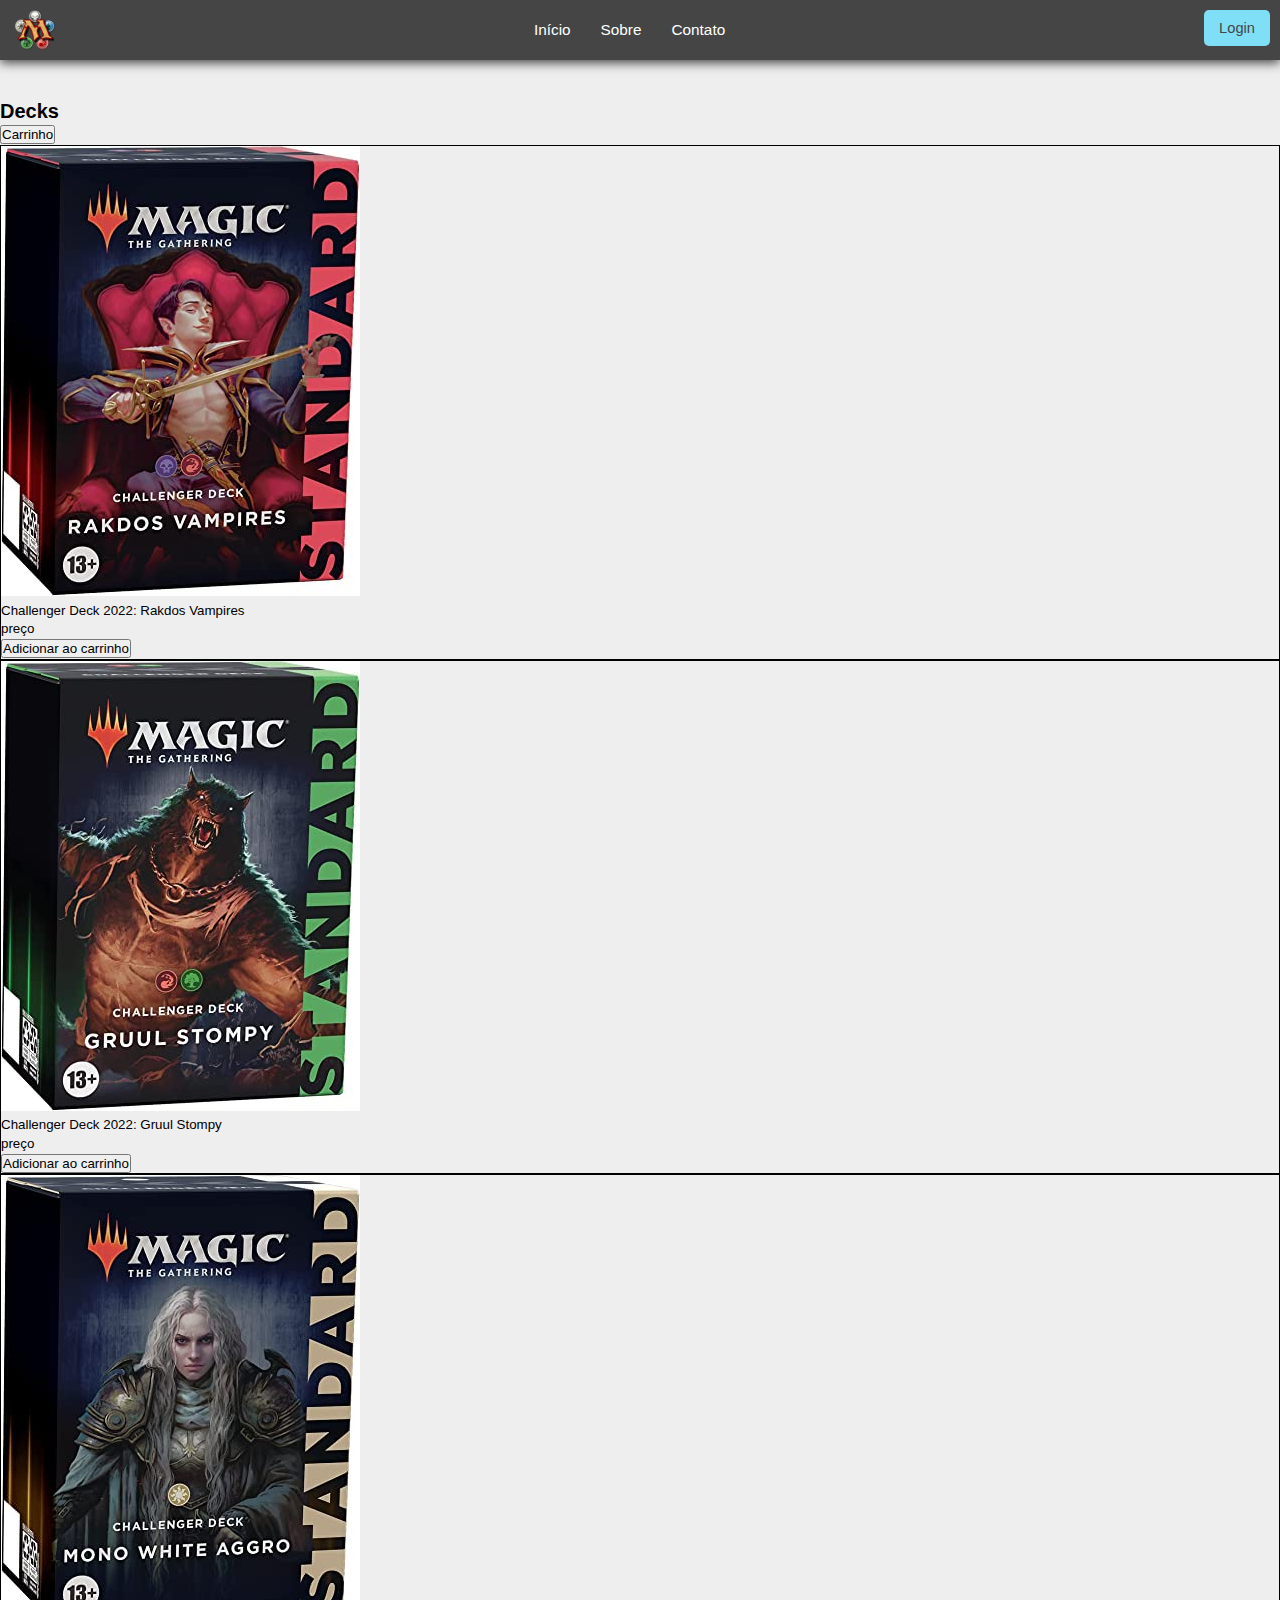
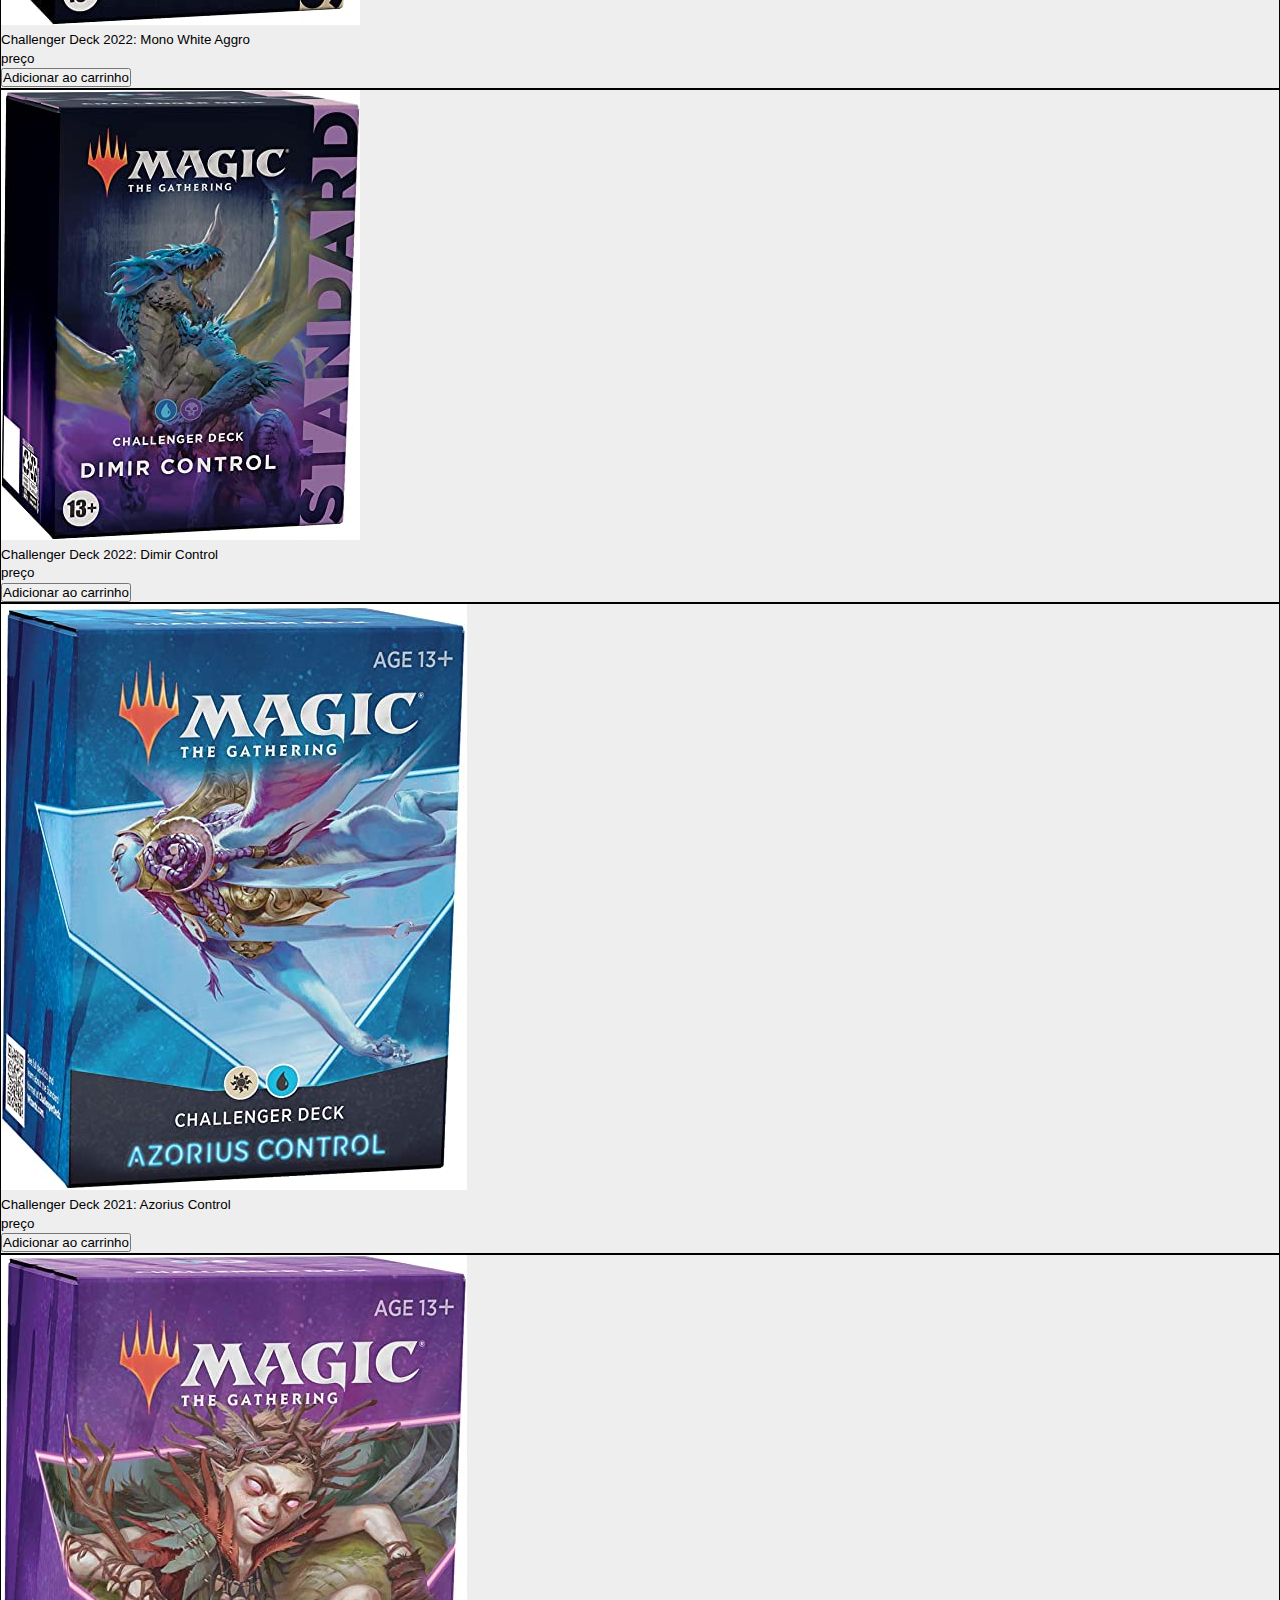
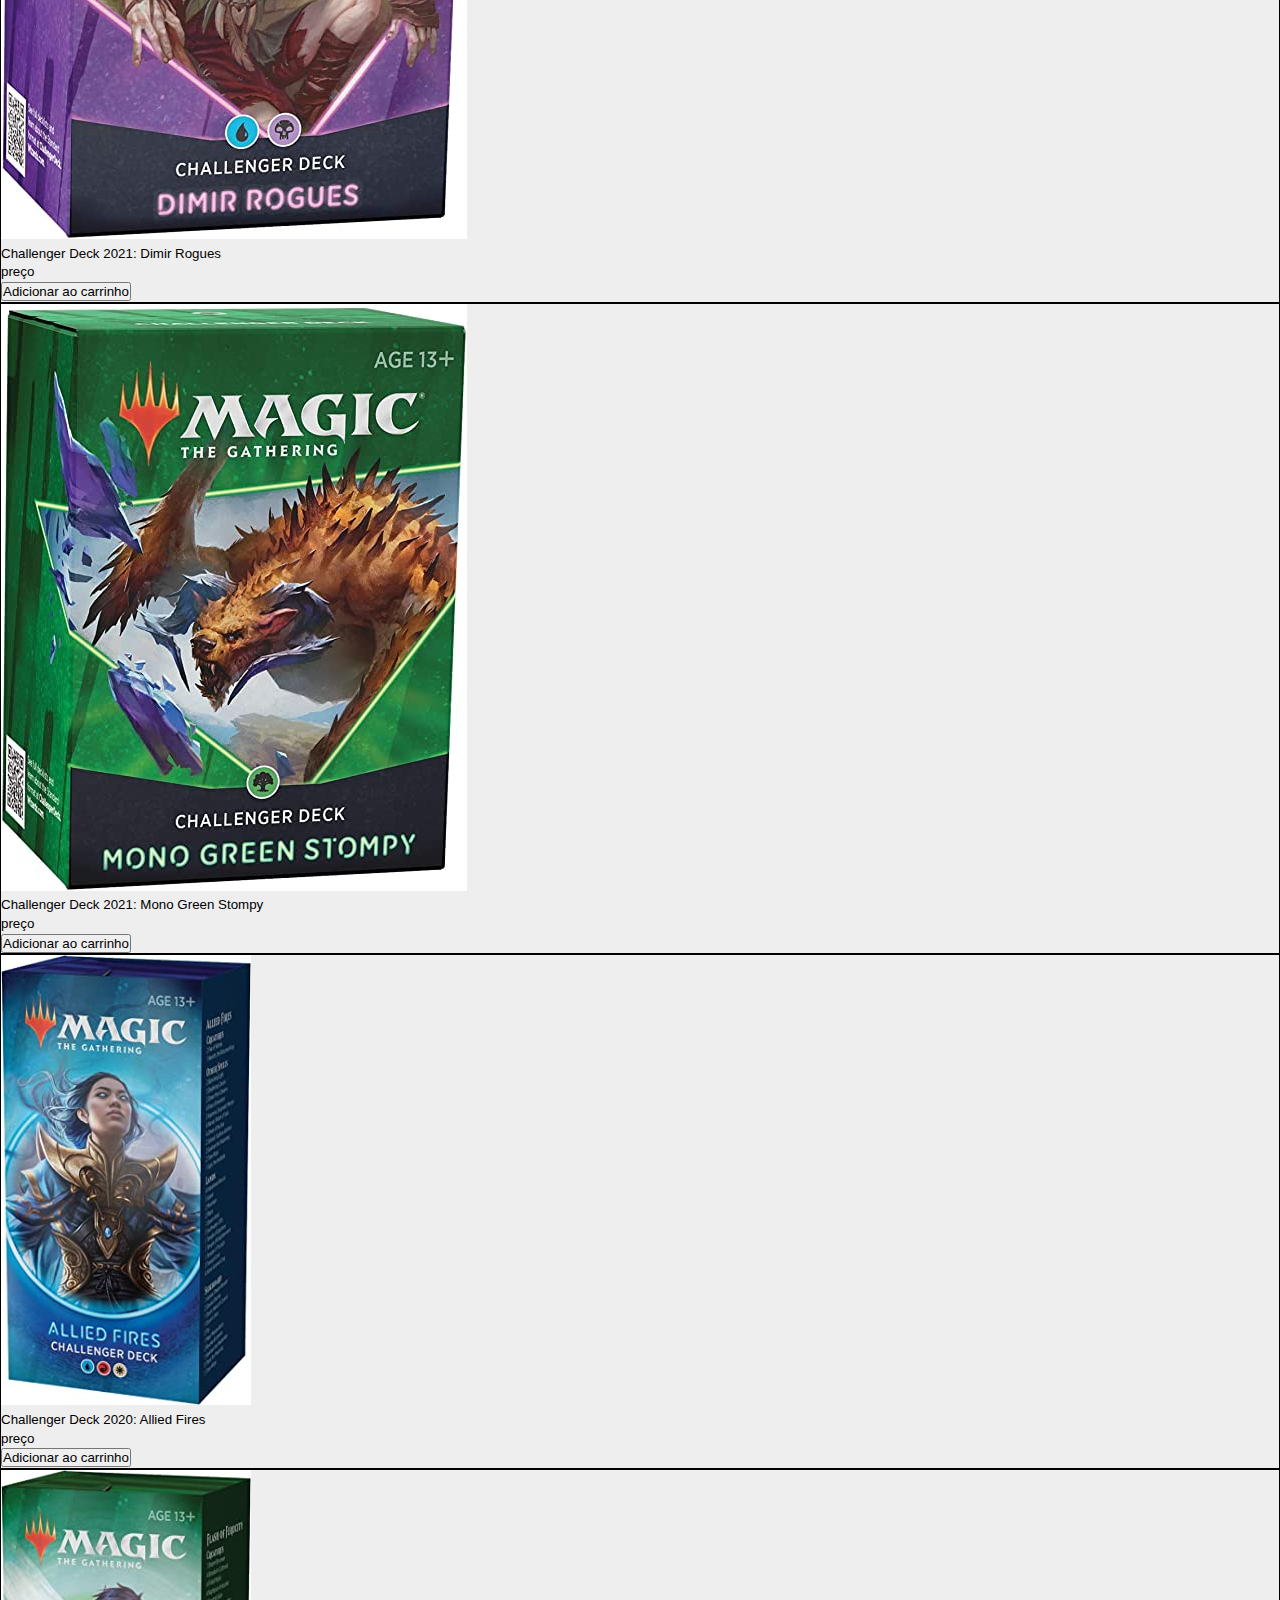
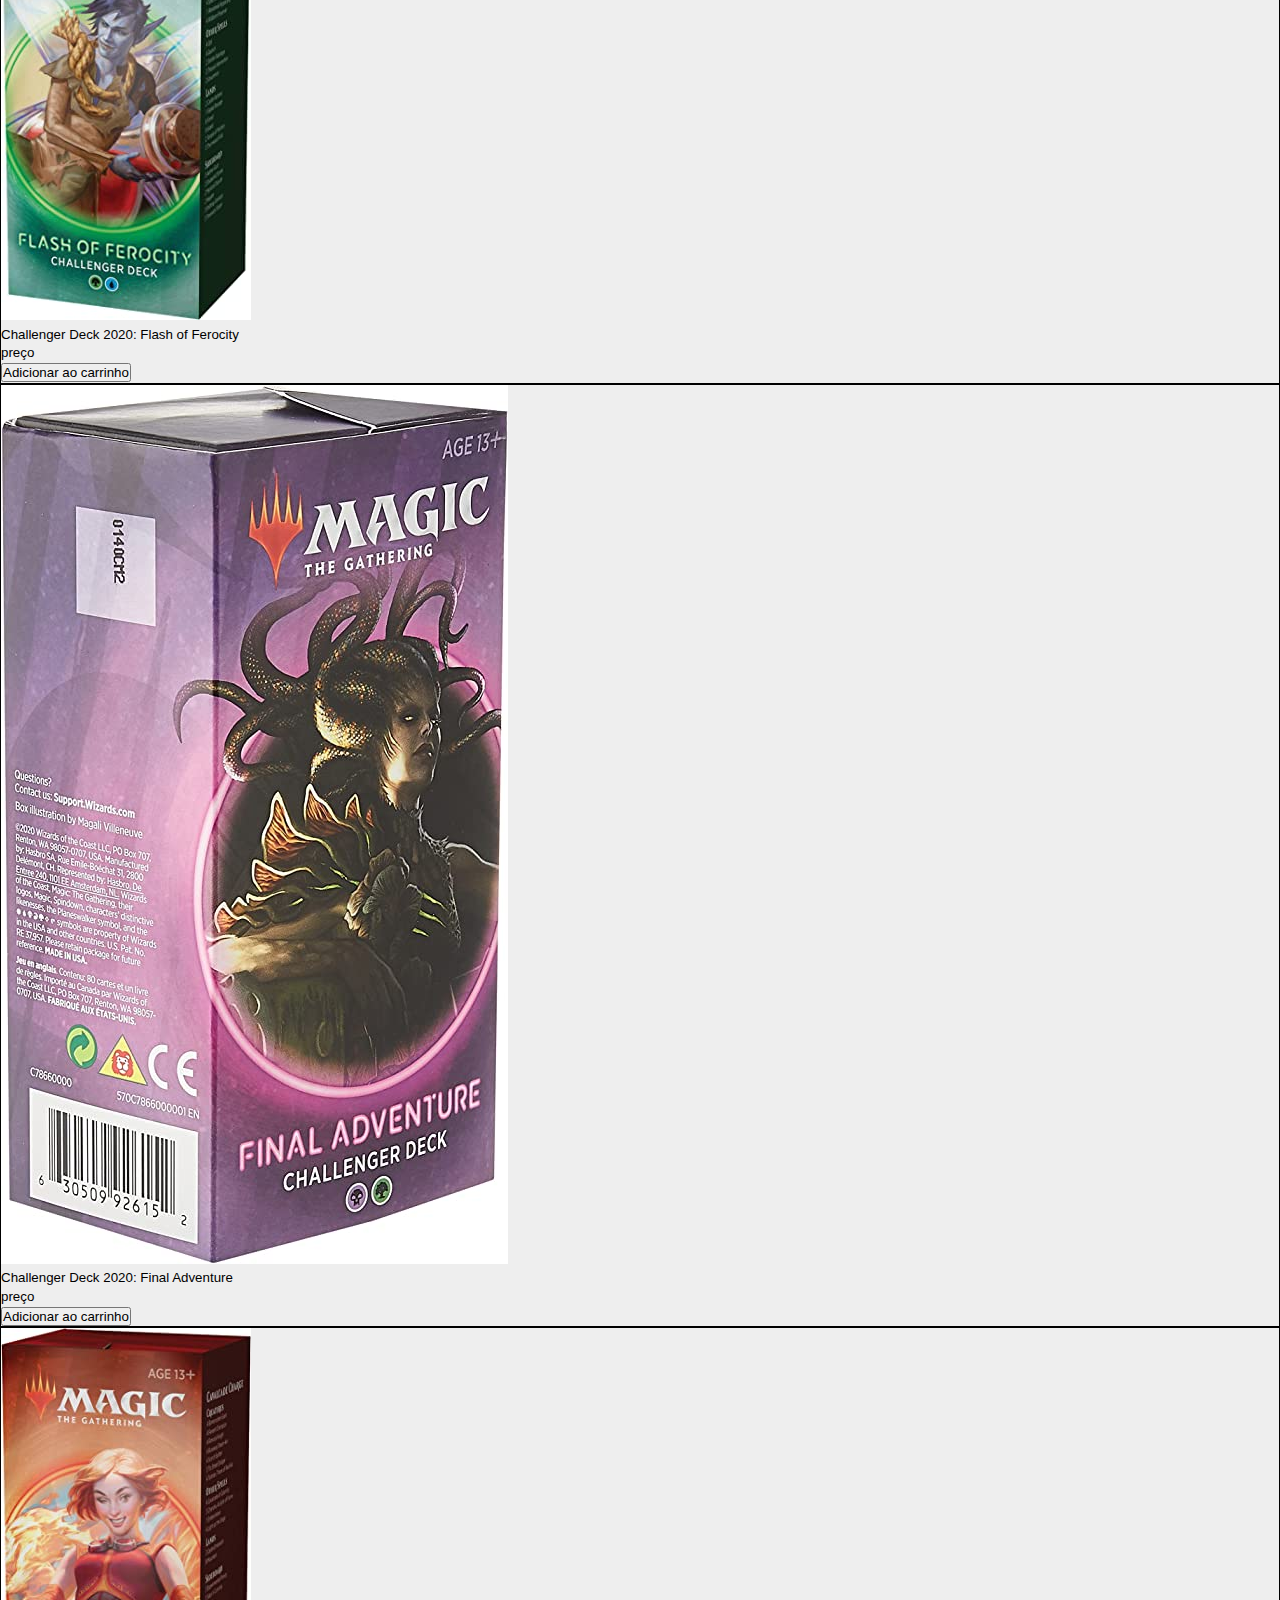
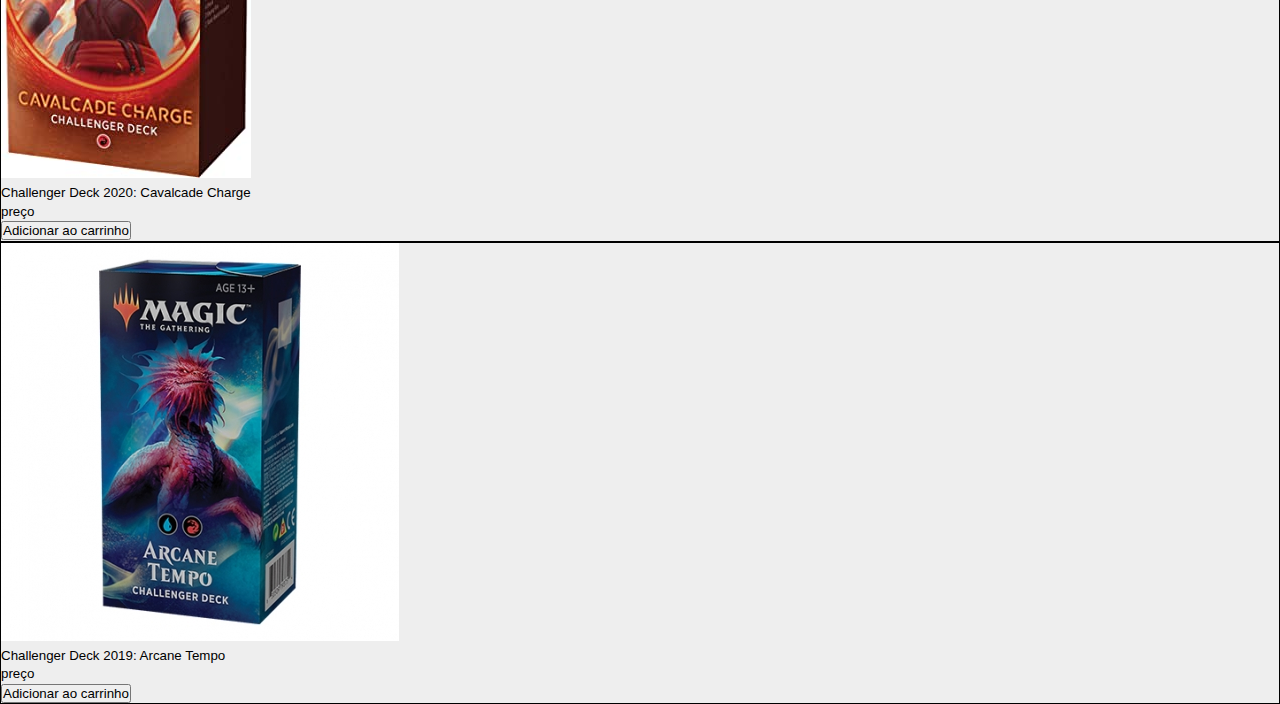
==== commit 522c7ab8: "correções, página principal" ====
--- a/index.html
+++ b/index.html
@@ -5,10 +5,15 @@
     <meta charset="UTF-8">
     <meta http-equiv="X-UA-Compatible" content="IE=edge">
     <meta name="viewport" content="width=device-width, initial-scale=1.0">
-    <title>Nome do site</title>
+    <title>MTG Deck Seller</title>
+    <link rel="icon" href="./images/icon.png">
     <link rel="stylesheet" href="src/css/style.css">
     <link rel="stylesheet" href="./styles/index_css.css">
-    <link rel="icon" href="./images/icon.png">
+    <link rel="stylesheet" href="./styles/index2.css">
+
+    <link href="https://cdn.jsdelivr.net/npm/bootstrap@5.0.2/dist/css/bootstrap.min.css" rel="stylesheet" integrity="sha384-EVSTQN3/azprG1Anm3QDgpJLIm9Nao0Yz1ztcQTwFspd3yD65VohhpuuCOmLASjC" crossorigin="anonymous">
+    <script src="https://cdn.jsdelivr.net/npm/bootstrap@5.0.2/dist/js/bootstrap.bundle.min.js" integrity="sha384-MrcW6ZMFYlzcLA8Nl+NtUVF0sA7MsXsP1UyJoMp4YLEuNSfAP+JcXn/tWtIaxVXM" crossorigin="anonymous"></script>
+    <script src="https://code.jquery.com/jquery-3.6.1.min.js"></script>
 </head>
 
 <body>
@@ -19,9 +24,9 @@
             </div>
             <div class="nav-list">
                 <ul>
-                    <li class="nav-item"><a href="./index.html" class="nav-link">Início</a></li>
-                    <li class="nav-item"><a href="./pages/about.html" class="nav-link">Sobre</a></li>
-                    <li class="nav-item"><a href="./pages/contact.html" class="nav-link">Contato</a></li>
+                    <li class="nav-item"><a href="./index.html" id="nav-link">Início</a></li>
+                    <li class="nav-item"><a href="./pages/about.html" id="nav-link2">Sobre</a></li>
+                    <li class="nav-item"><a href="./pages/contact.html" id="nav-link3">Contato</a></li>
                 </ul>
             </div>
             <div class="login-button">
@@ -44,18 +49,172 @@
             </div>
         </div>
     </header>
-
-  <article>
-    <h1>Headline</h1><br>
-    <p>In elementum lorem eget est euismod ornare. Phasellus sit amet pellentesque mauris. Aliquam quis malesuada ex. Nullam eu aliquam nibh. Mauris molestie, urna accumsan ornare semper, augue nibh posuere lorem, vitae feugiat sem magna eget massa. Vivamus quis tincidunt dolor. Fusce efficitur, orci non vestibulum consequat, lectus turpis bibendum odio, in efficitur leo felis sed justo. Fusce commodo iaculis orci, quis imperdiet urna. Sed mollis facilisis lacus non condimentum. Nunc efficitur massa non neque elementum semper. Vestibulum lorem arcu, tincidunt in quam et, feugiat venenatis augue. Donec sed tincidunt tellus, a facilisis magna. Proin sit amet viverra nibh, bibendum gravida felis. Vivamus ut nunc id mauris posuere pellentesque. Praesent tincidunt id odio id feugiat.</p>
-    <p>In ac nisi lacus. Fusce est dolor, tincidunt ut bibendum vitae, fermentum ac quam. Aliquam pretium tristique nibh quis iaculis. In et cursus ex, eu aliquet ex. Proin facilisis lacus sit amet sapien ultrices, ut vehicula arcu lobortis. Vivamus mollis ipsum ut hendrerit molestie. Morbi lacinia, sapien eu dictum dignissim, tellus tortor congue magna, sit amet bibendum libero nisi id massa.</p>
-    <p>Donec arcu elit, euismod vel lobortis eu, fringilla sit amet dolor. Cras congue, massa nec sagittis mollis, dui felis ultrices magna, tincidunt finibus lorem quam in sem. Morbi odio turpis, pulvinar sit amet vulputate quis, ultricies eu libero. Donec ac maximus neque, nec maximus nibh. Morbi rhoncus convallis urna, accumsan porta lorem hendrerit in. Cras eget nisl dui. Morbi faucibus nisi eget ipsum semper vulputate. Mauris nec tincidunt lectus. Aenean ac mi consequat velit dignissim consectetur. Fusce placerat ac ipsum ac eleifend. Aenean quis faucibus ex.</p>
-    <p>Cras egestas tempor nibh, a fermentum lorem sollicitudin non. Nulla facilisi. In at elit id leo tristique condimentum. Donec at est nulla. Mauris egestas magna ut laoreet pretium. Sed ultrices suscipit vestibulum. Lorem ipsum dolor sit amet, consectetur adipiscing elit. Fusce id sapien eros. Vivamus viverra ultricies gravida. Nam urna nibh, blandit a vulputate at, vehicula non nulla. Aenean ut nulla leo. Praesent in ullamcorper est.</p>
-    <p>Pellentesque habitant morbi tristique senectus et netus et malesuada fames ac turpis egestas. Phasellus bibendum nec arcu eu lobortis. Nam convallis faucibus ante sed porta. Nullam ut convallis elit, quis venenatis nunc. Curabitur sed sem eget velit condimentum rutrum in et orci. Nunc non suscipit eros. Suspendisse porta sem vel justo commodo dictum. Aliquam erat ligula, fringilla nec suscipit sed, porta vitae turpis. Vestibulum rhoncus placerat nulla vitae suscipit. Curabitur consectetur ex ut odio tristique vehicula. Ut ligula tortor, tincidunt quis sodales vitae, ornare a turpis. Proin sit amet finibus enim. Fusce tempus a neque vitae tempor. Aenean rutrum, libero iaculis interdum vulputate, dui eros vehicula nisi, at interdum enim lacus eu diam.</p>
-  </article>
-  <br><br>
-  
+<br><br>
+
+
+    <div class="d-flex justify-content-between">
+        
+        <h2 class="ms-5 mt-3 mb-4">Decks</h2>
+        <button class="carrinho border rounded-circle" id="button-shop" >Carrinho</button>
+    </div>
+    </div>
+
+
+    <div class="conteiner ms-5">
+        <!--lista de produtos-->
+        <div class="row align-itens-center text-center">
+            <!--produto-->
+            <div class=" row row-cols-4 gx-5">
+                <div class="produto col-xs border border-dark mt-5 p-3 d-flex flex-column  justify-content-center align-items-center" id="carta-1">
+                    <img class="h-25 w-50 a " src="img/decks/deck1.jpg" alt="carta">
+                    <div>
+                        <div class="mt-5 mb-4">Challenger Deck 2022: Rakdos Vampires</div>
+                      
+                        <div class="mb-4">preço</div>
+                        <button class="addCarrinho btn btn-primary mt-4">Adicionar ao carrinho</button>
+                    </div>
+                </div>
+                <div class="produto col-xs mt-5 p-3 d-flex flex-column justify-content-center align-items-center" id="carta-2">
+                    <img class="h-25  w-50" src="img/decks/deck2.jpg" alt="carta">
+                    <div class="mt-5 mb-4">Challenger Deck 2022: Gruul Stompy</div>
+                    
+                    <div class="mb-5">preço</div>
+                    <button class="addCarrinho btn btn-primary mt-4">Adicionar ao carrinho</button>
+                </div>
+                <div class="produto col-xs border border-dark mt-5 p-3 d-flex flex-column justify-content-center align-items-center" id="carta-3">
+                    <img class="h-25 w-50" src="img/decks/deck3.jpg" alt="carta">
+                    <div class="mt-5 mb-4">Challenger Deck 2022: Mono White Aggro</div>
+                   
+                    <div class="mb-4">preço</div>
+                    <button class="addCarrinho btn btn-primary mt-4">Adicionar ao carrinho</button>
+                </div>
+
+
+                <div class="produto col-xs mt-5 p-3 d-flex flex-column justify-content-center align-items-center" id="carta-4">
+                    <img class="h-25 w-50" src="img/decks/deck4.jpg" alt="carta">
+                    <div class="mt-5 mb-4">Challenger Deck 2022: Dimir Control</div>
+                   
+                    <div class="mb-4">preço</div>
+                    <button class="addCarrinho btn btn-primary mt-4">Adicionar ao carrinho</button>
+
+                </div>
+            </div>
+            <div class="row row-cols-4 gx-5">
+                <div class="produto col-xs p-3 d-flex flex-column justify-content-center align-items-center" id="carta-5">
+                    <img class="h-25 w-50" src="img/decks/deck5.jpg" alt="carta">
+                    <div class="mt-5 mb-4">Challenger Deck 2021: Azorius Control</div>
+                  
+                    <div class="mb-4">preço</div>
+                    <button class="addCarrinho btn btn-primary mt-4">Adicionar ao carrinho</button>
+                </div>
+                <div class="produto col-xs p-3 d-flex flex-column justify-content-center align-items-center" id="carta-6">
+                    <img class="h-25 w-50" src="img/decks/deck6.jpg" alt="carta">
+                    <div class="mt-5 mb-4">Challenger Deck 2021: Dimir Rogues</div>
+                   
+                    <div class="mb-4">preço</div>
+                    <button class="addCarrinho btn btn-primary mt-4">Adicionar ao carrinho</button>
+                </div>
+
+
+                <div class="produto col-xs p-3 d-flex flex-column justify-content-center align-items-center" id="carta-7">
+                    <img class="h-25 w-50" src="img/decks/deck7.jpg" alt="carta">
+                    <div class="mt-5 mb-4">Challenger Deck 2021: Mono Green Stompy</div>
+                    
+                    <div class="mb-4">preço</div>
+                    <button class="addCarrinho btn btn-primary mt-4">Adicionar ao carrinho</button>
+
+                </div>
+                <div class="produto col-xs p-3 d-flex flex-column justify-content-center align-items-center" id="carta-8">
+                    <img class="h-25 w-50" src="img/decks/deck8.jpg" alt="carta">
+                    <div class="mt-5 mb-4">Challenger Deck 2020: Allied Fires</div>
+                    
+                    <div class="mb-4">preço</div>
+                    <button class="addCarrinho btn btn-primary mt-4">Adicionar ao carrinho</button>
+                </div>
+            </div>
+            <div class="row row-cols-4 gx-5">
+                <div class="produto col-xs mb-5 p-3 d-flex flex-column justify-content-center align-items-center" id="carta-9">
+                    <img class="h-25 w-50" src="img/decks/deck9.jpg" alt="carta">
+                    <div class="mt-5 mb-4">Challenger Deck 2020: Flash of Ferocity</div>
+                   
+                    <div class="mb-4">preço</div>
+                    <button class="addCarrinho btn btn-primary mt-4">Adicionar ao carrinho</button>
+                </div>
+
+                <div class="produto col-xs mb-5 p-3 d-flex flex-column justify-content-center align-items-center" id="carta-10">
+                    <img class="h-25 w-50" src="img/decks/deck10.jpg" alt="carta">
+                    <div class="mt-5 mb-4">Challenger Deck 2020: Final Adventure</div>
+                    
+                    <div class="mb-4">preço</div>
+                    <button class="addCarrinho btn btn-primary mt-4">Adicionar ao carrinho</button>
+
+                </div>
+                <div class="produto col-xs mb-5 p-3 d-flex flex-column justify-content-center align-items-center" id="carta-11">
+                    <img class="h-25 w-50" src="img/decks/deck11.jpg" alt="carta">
+                    <div class="mt-5 mb-4">Challenger Deck 2020: Cavalcade Charge</div>
+                   
+                    <div class="mb-4">preço</div>
+                    <button class="addCarrinho btn btn-primary mt-4">Adicionar ao carrinho</button>
+                </div>
+                <div class="produto col-xs mb-5 p-3 d-flex flex-column justify-content-center align-items-center" id="carta-12">
+                    <img class="h-25  w-50 mb-4" src="img/decks/deck12.jpg" alt="carta">
+                    <div class="mt-5 mb-4">Challenger Deck 2019: Arcane Tempo</div>
+                    
+                    <div class="mb-4">preço</div>
+                    <button class="addCarrinho btn btn-primary mt-4">Adicionar ao carrinho</button>
+                </div>
+            </div>
+        </div>
+        <div class="col vw-100 vh-100 position-fixed top-0 start-0" id="cart">
+
+            <div class="vh-100 " id="conteudoCart">
+                <div id="totalItensCard">
+                    <span id="total-itens-texto">Total Itens:</span>
+                    <span id="total-itens-valor"></span>
+                </div>
+                <div class="float-end position-absolute" id="fecharCart"></div>
+                <div class=" col h-75 mt-2 " id="produtosCart ">
+                    <div class="col h-100 w-100 d-inline-block text-center d-flex flex-column justify-content-around"
+                        id="cartVazio">
+                        <div>
+                            <div style="font-size: 22px;">
+                                Sua bolsa está vazia
+                            </div>
+                            <div class="mt-3">
+                                Você não adicionou nenhum Deck a sua bolsa
+                            </div>
+                        </div>
+                    </div>
+
+
+                    
+                
+
+
+
+
+                </div>
+                <div class="d-flex flex-row justify-content-between w-100 mt-2 p-3" id="acoesCart">
+                    <div class="mt-1 mb-5" id="textoSubtotal">
+                        Subtotal
+                    </div>
+                    <div id="preçoTotal">
+                    </div>
+                </div>
+                <button class="btn btn-primary btn-lg position-relative" id="button">enviar</button>
+
+
+
+
+
+
+            </div>
+
+        </div>
+    </div>
+
   <script src="src/js/script.js"></script>
+  <script src="./script/injs.js"></script>
 
 </body>
 </html>--- a/src/css/style.css
+++ b/src/css/style.css
@@ -1,3 +1,43 @@
+@media screen and (max-width: 730px) {
+    .nav-bar {
+        padding: 1.5rem 4rem;
+    }
+    .nav-item {
+        display: none;
+    }
+    .login-button {
+        display: none;
+    }
+    .mobile-menu-icon {
+        display: block;
+    }
+    .mobile-menu-icon button {
+        background-color: transparent;
+        border: none;
+        cursor: pointer;
+    }
+    .mobile-menu ul {
+        display: flex;
+        flex-direction: column;
+        text-align: center;
+        padding-bottom: 1rem;
+    }
+    .mobile-menu .nav-item {
+        display: block;
+        padding-top: 1.2rem;
+    }
+    .mobile-menu .login-button {
+        display: block;
+        padding: 1rem 2rem;
+    }
+    .mobile-menu .login-button button {
+        width: 100%;
+    }
+    .open {
+        display: block;
+    }
+}
+
 * {
     padding: 0;
     margin: 0;
@@ -48,6 +88,27 @@
     font-weight: 400;
 }
 
+#nav-link2 {
+    text-decoration: none;
+    font-size: 1.15rem;
+    color: #fff;
+    font-weight: 400;
+}
+
+#nav-link3 {
+    text-decoration: none;
+    font-size: 1.15rem;
+    color: #fff;
+    font-weight: 400;
+}
+
+#nav-link {
+    text-decoration: none;
+    font-size: 1.15rem;
+    color: #fff;
+    font-weight: 400;
+}
+
 .login-button button {
     border: none;
     padding: 10px 15px;
@@ -68,47 +129,4 @@
 
 .mobile-menu {
     display: none;
-}
-
-@media screen and (max-width: 730px) {
-    .nav-bar {
-        padding: 1.5rem 4rem;
-    }
-    .nav-item {
-        display: none;
-    }
-    .login-button {
-        display: none;
-    }
-    .mobile-menu-icon {
-        display: block;
-    }
-    .mobile-menu-icon button {
-        background-color: transparent;
-        border: none;
-        cursor: pointer;
-    }
-    .mobile-menu ul {
-        display: flex;
-        flex-direction: column;
-        text-align: center;
-        padding-bottom: 1rem;
-    }
-    .mobile-menu .nav-item {
-        display: block;
-        padding-top: 1.2rem;
-    }
-    .mobile-menu .login-button {
-        display: block;
-        padding: 1rem 2rem;
-    }
-    .mobile-menu .login-button button {
-        width: 100%;
-    }
-    .open {
-        display: block;
-    }
-}
-
-
-/*** FEITO POR: LARISSA V. KICH ***/+}--- a/styles/index2.css
+++ b/styles/index2.css
@@ -0,0 +1,71 @@
+nav{
+    width: 100%;
+}
+
+.col{
+    border: 1px black solid;
+    color: black;  
+}
+
+#cart{
+    display: none;
+}
+
+#fecharCart{
+    height: 26px;
+    width: 26px;
+    top: 15px;
+    right: 25px ;
+    background-color: aquamarine;
+    border-radius: 50%;
+}
+
+
+#conteudoCart{
+    width: 400px;
+    background-color: rgb(255, 255, 255);
+    float: right;
+    padding: 24px;
+}
+
+
+#button-shop{
+    bottom: 15px; 
+    margin-right: 35px;
+}
+
+
+#button{
+    bottom: 6%;
+    width: 100%;
+}
+
+
+
+.tirarProduto{
+    background-color: black;
+    height: 15px;
+    width: 15px;
+}
+
+.h-45{
+    width: 50%;
+    
+}
+
+.col-xs{
+    border: 1px solid black;
+}
+
+.produto:hover{
+    background-color: aquamarine;
+}
+
+.produtoCart:hover{
+    box-shadow:  0px 0px 25px 1px rgba(0, 0, 0, 0.5)
+
+}
+
+.produtosCart{
+    overflow-y:scroll;
+}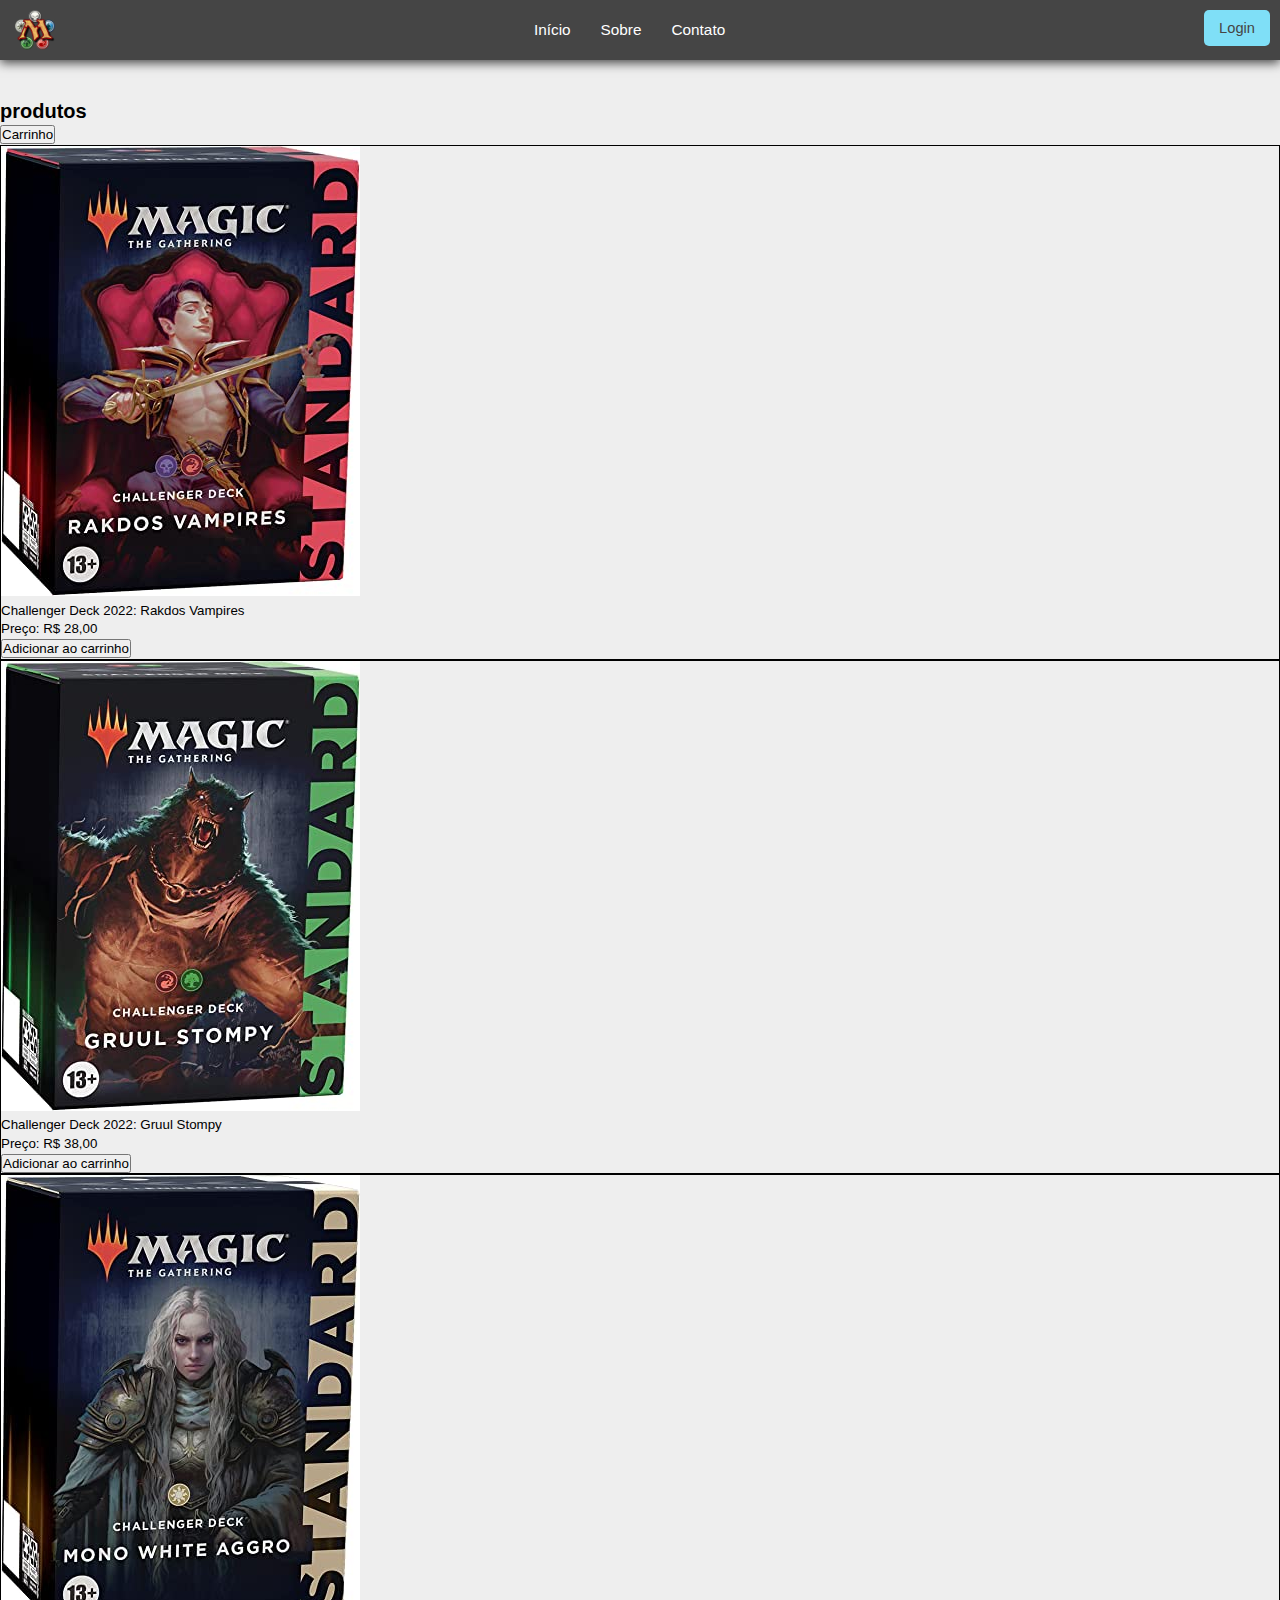
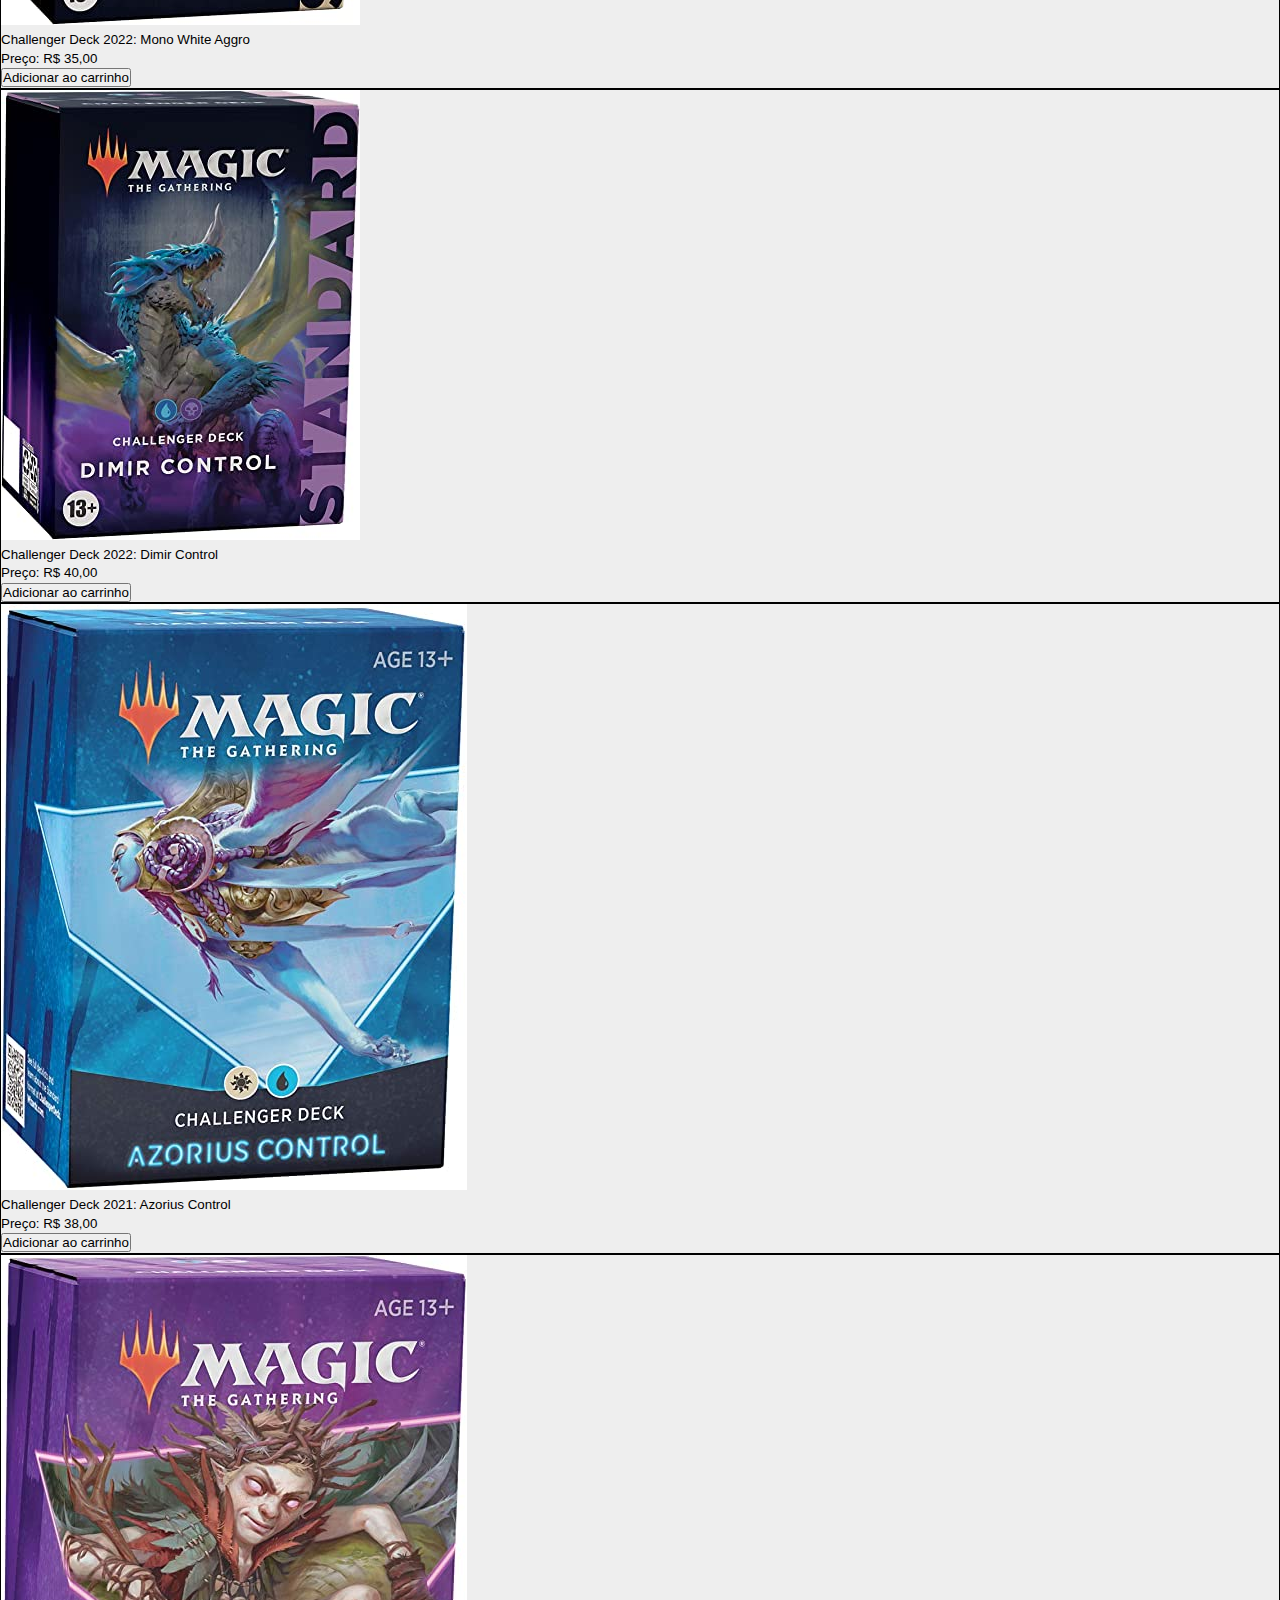
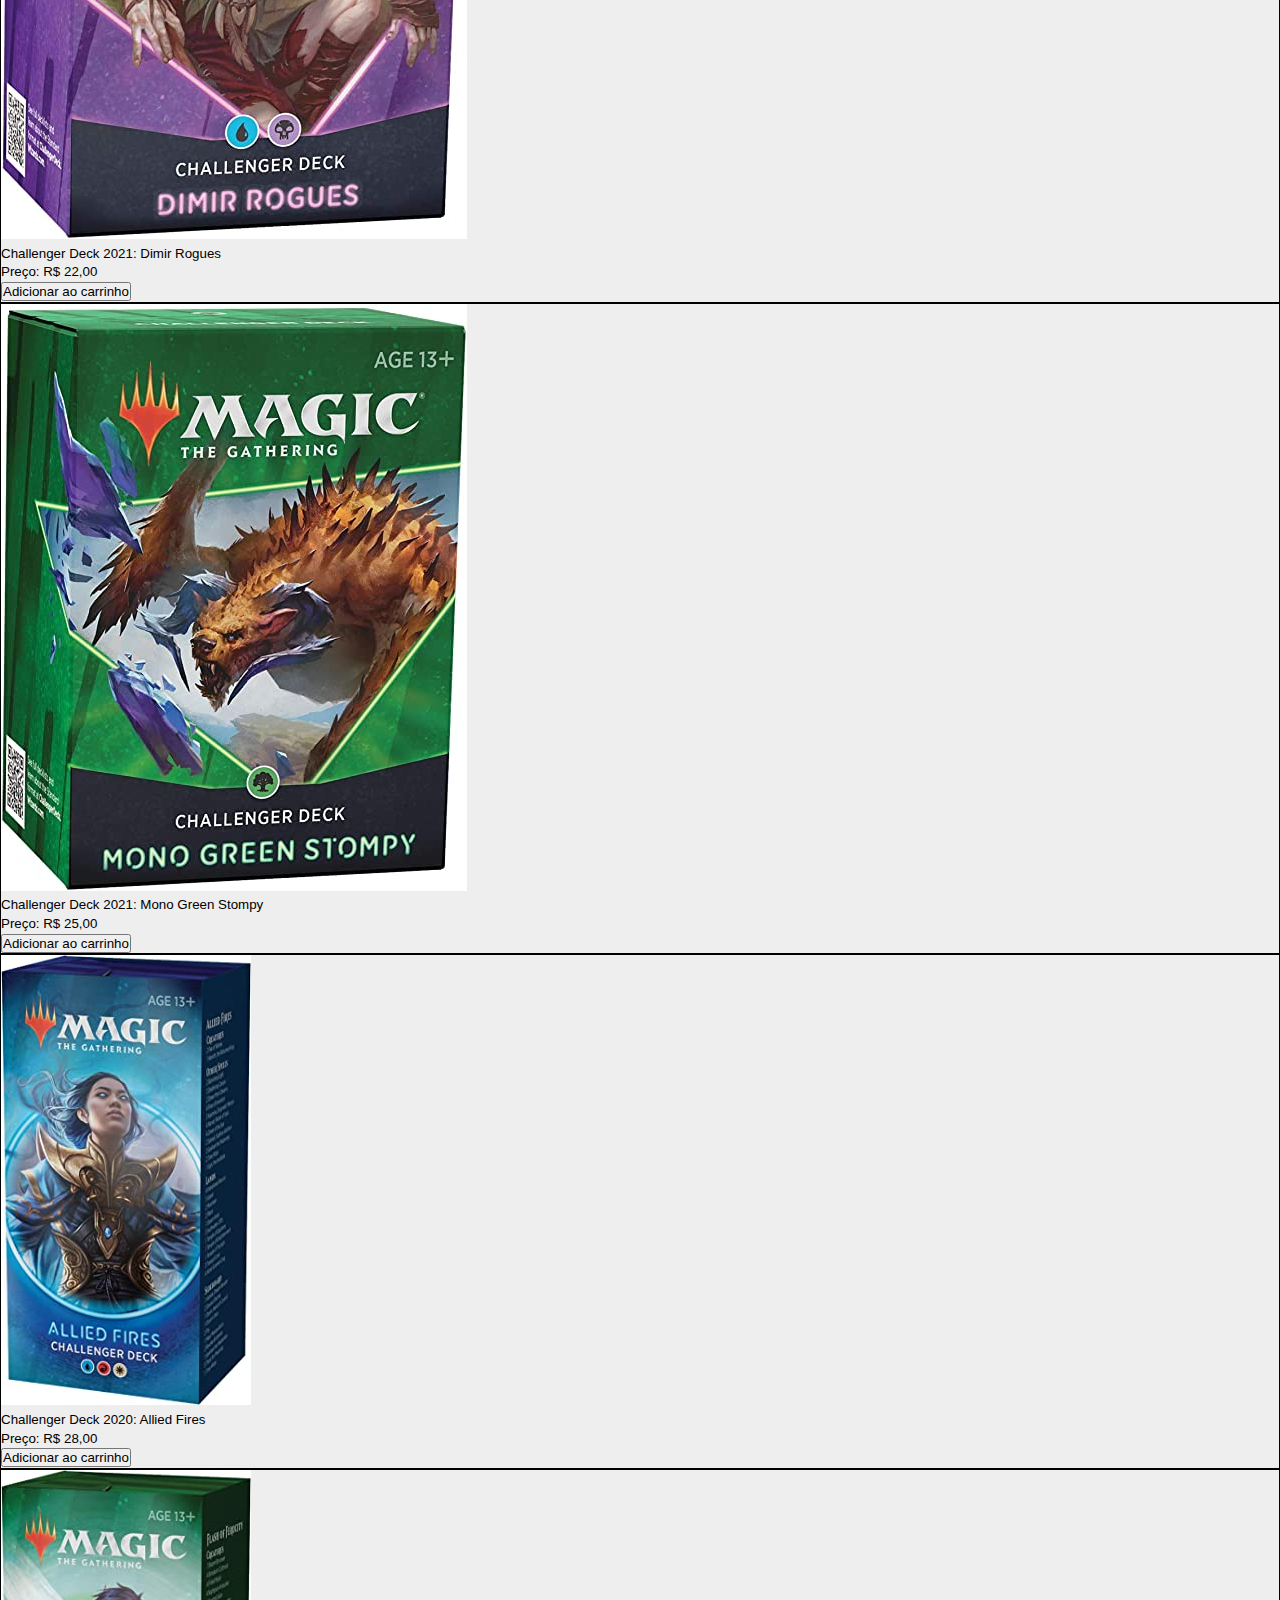
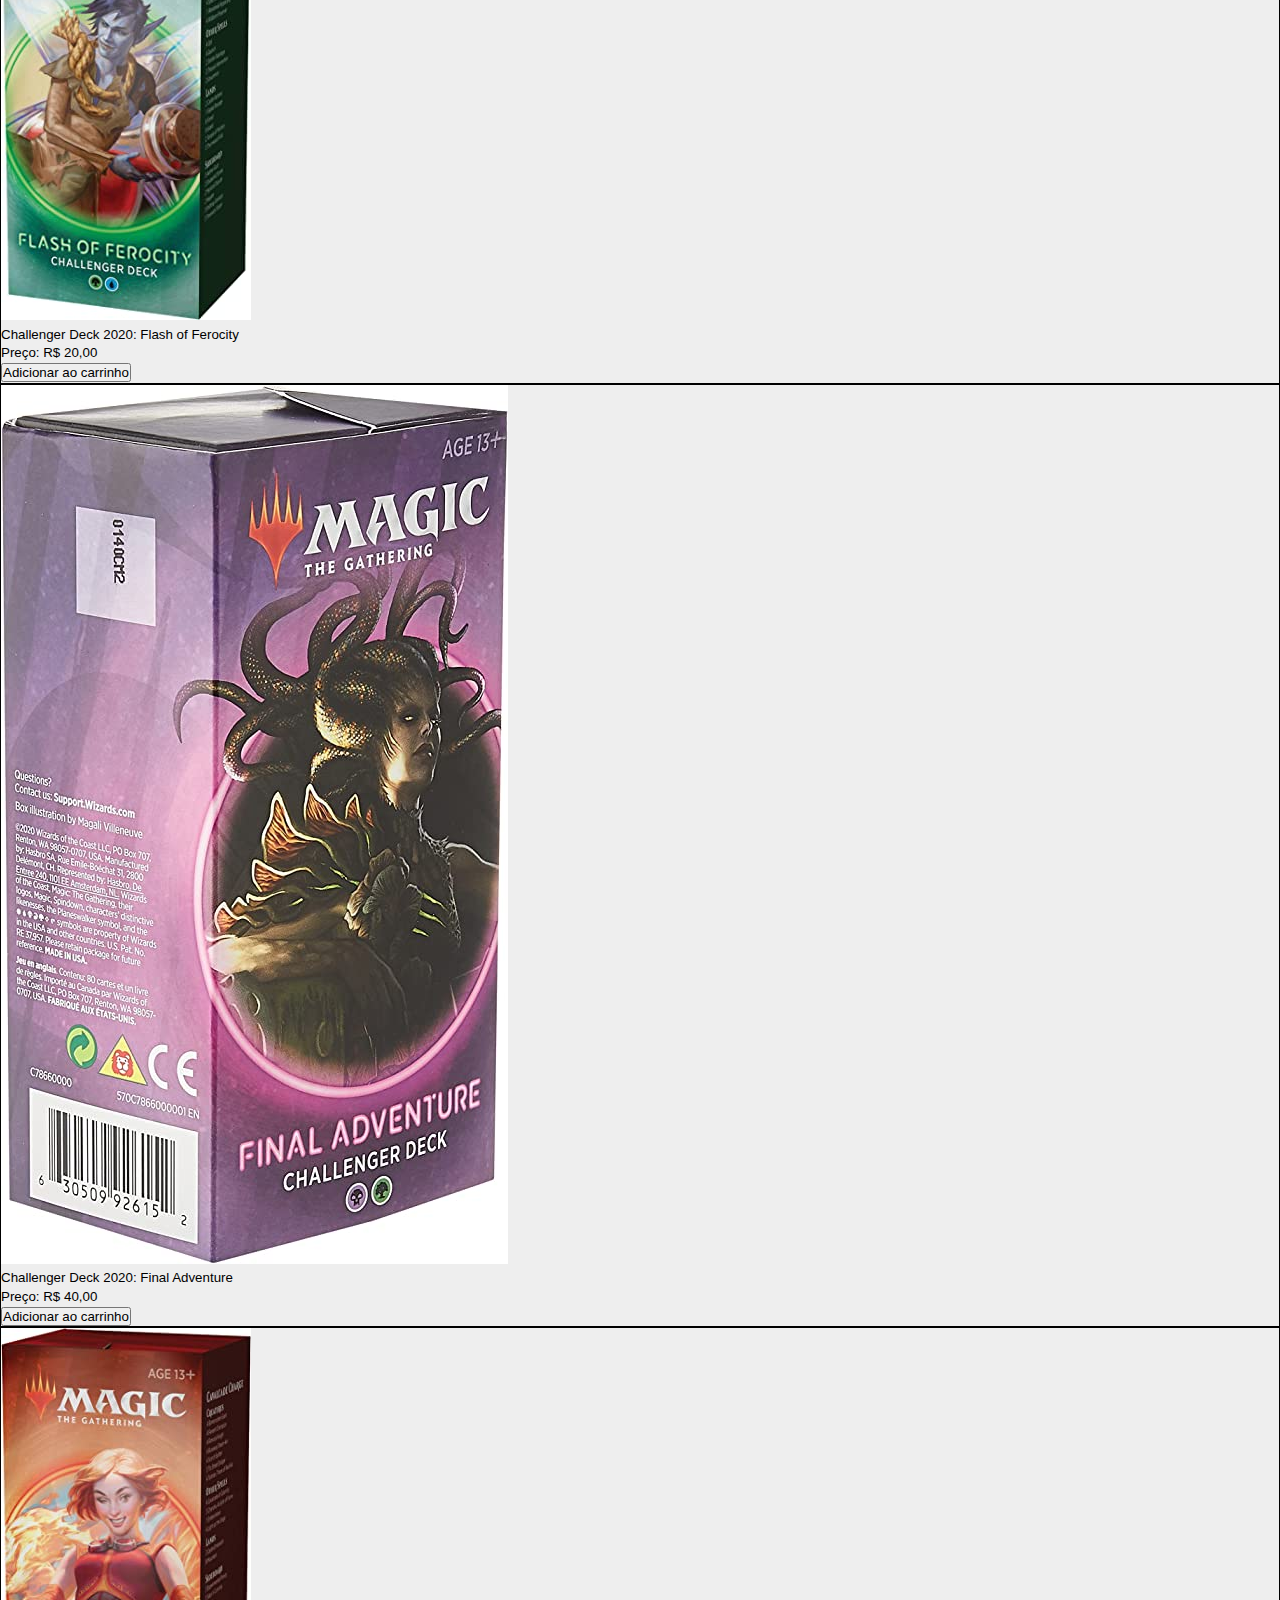
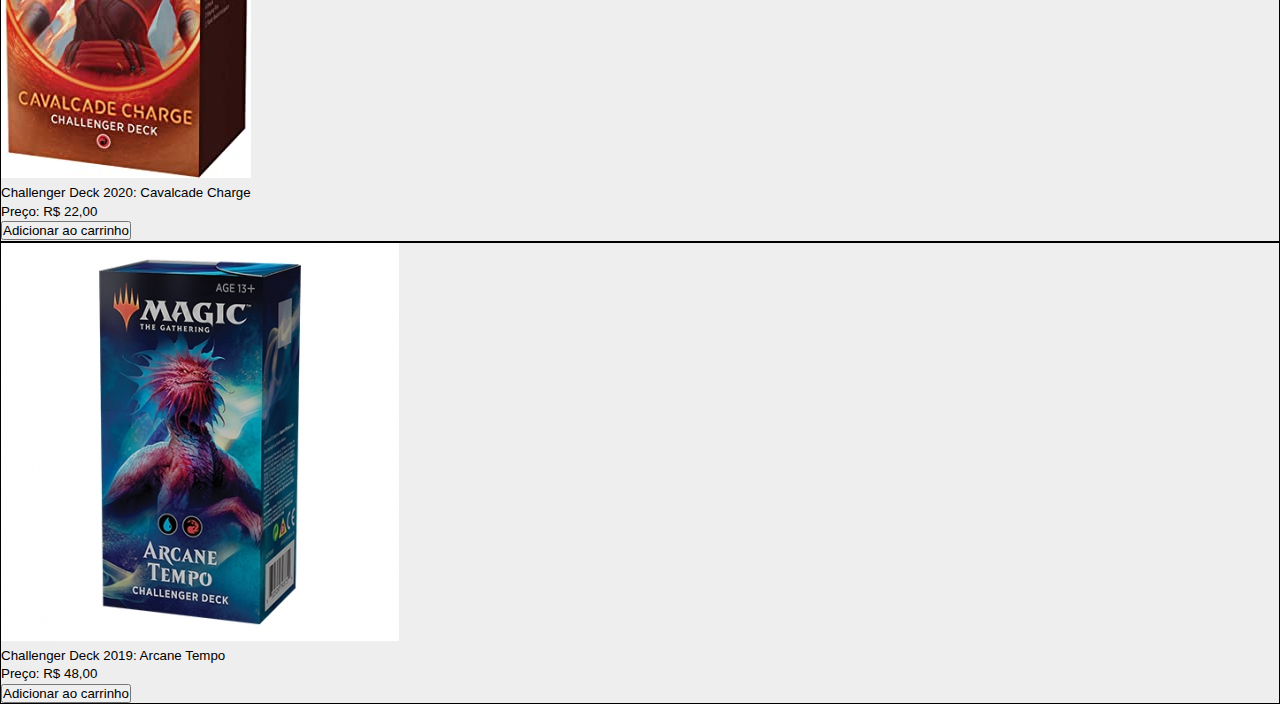
==== commit e01e1013: "Commit" ====
--- a/index.html
+++ b/index.html
@@ -51,167 +51,167 @@
     </header>
 <br><br>
 
-
-    <div class="d-flex justify-content-between">
+<div class="d-flex justify-content-between">
         
-        <h2 class="ms-5 mt-3 mb-4">Decks</h2>
-        <button class="carrinho border rounded-circle" id="button-shop" >Carrinho</button>
+    <h2 class="ms-5 mt-3 mb-4">produtos</h2>
+    <button class="carrinho border rounded-circle" id="button-shop" >Carrinho</button>
+</div>
+</div>
+
+<div class="conteiner ms-5">
+    <!--lista de produtos-->
+    <div class="row align-itens-center text-center">
+        <!--produto-->
+        <div class=" row row-cols-4 gx-5">
+            <div class="produto col-xs border border-dark mt-5 p-3 d-flex flex-column  justify-content-center align-items-center" id="carta-1">
+                <img class="h-25 w-50 a " src="img/decks/deck1.jpg" alt="carta">
+                <div>
+                    <div class="mt-5 mb-4">Challenger Deck 2022: Rakdos Vampires</div>
+                  
+                    <div class="mb-4">Preço: R$ 28,00</div>
+                    <button class="addCarrinho btn btn-primary mt-4">Adicionar ao carrinho</button>
+                </div>
+            </div>
+            <div class="produto col-xs mt-5 p-3 d-flex flex-column justify-content-center align-items-center" id="carta-2">
+                <img class="h-25  w-50" src="img/decks/deck2.jpg" alt="carta">
+                <div class="mt-5 mb-4">Challenger Deck 2022: Gruul Stompy</div>
+                
+                <div class="mb-5">Preço: R$ 38,00</div>
+                <button class="addCarrinho btn btn-primary mt-4">Adicionar ao carrinho</button>
+            </div>
+            <div class="produto col-xs border border-dark mt-5 p-3 d-flex flex-column justify-content-center align-items-center" id="carta-3">
+                <img class="h-25 w-50" src="img/decks/deck3.jpg" alt="carta">
+                <div class="mt-5 mb-4">Challenger Deck 2022: Mono White Aggro</div>
+               
+                <div class="mb-4">Preço: R$ 35,00</div>
+                <button class="addCarrinho btn btn-primary mt-4">Adicionar ao carrinho</button>
+            </div>
+
+
+            <div class="produto col-xs mt-5 p-3 d-flex flex-column justify-content-center align-items-center" id="carta-4">
+                <img class="h-25 w-50" src="img/decks/deck4.jpg" alt="carta">
+                <div class="mt-5 mb-4">Challenger Deck 2022: Dimir Control</div>
+               
+                <div class="mb-4">Preço: R$ 40,00</div>
+                <button class="addCarrinho btn btn-primary mt-4">Adicionar ao carrinho</button>
+
+            </div>
+        </div>
+        <div class="row row-cols-4 gx-5">
+            <div class="produto col-xs p-3 d-flex flex-column justify-content-center align-items-center" id="carta-5">
+                <img class="h-25 w-50" src="img/decks/deck5.jpg" alt="carta">
+                <div class="mt-5 mb-4">Challenger Deck 2021: Azorius Control</div>
+              
+                <div class="mb-4">Preço: R$ 38,00</div>
+                <button class="addCarrinho btn btn-primary mt-4">Adicionar ao carrinho</button>
+            </div>
+            <div class="produto col-xs p-3 d-flex flex-column justify-content-center align-items-center" id="carta-6">
+                <img class="h-25 w-50" src="img/decks/deck6.jpg" alt="carta">
+                <div class="mt-5 mb-4">Challenger Deck 2021: Dimir Rogues</div>
+               
+                <div class="mb-4">Preço: R$ 22,00</div>
+                <button class="addCarrinho btn btn-primary mt-4">Adicionar ao carrinho</button>
+            </div>
+
+
+            <div class="produto col-xs p-3 d-flex flex-column justify-content-center align-items-center" id="carta-7">
+                <img class="h-25 w-50" src="img/decks/deck7.jpg" alt="carta">
+                <div class="mt-5 mb-4">Challenger Deck 2021: Mono Green Stompy</div>
+                
+                <div class="mb-4">Preço: R$ 25,00</div>
+                <button class="addCarrinho btn btn-primary mt-4">Adicionar ao carrinho</button>
+
+            </div>
+            <div class="produto col-xs p-3 d-flex flex-column justify-content-center align-items-center" id="carta-8">
+                <img class="h-25 w-50" src="img/decks/deck8.jpg" alt="carta">
+                <div class="mt-5 mb-4">Challenger Deck 2020: Allied Fires</div>
+                
+                <div class="mb-4">Preço: R$ 28,00</div>
+                <button class="addCarrinho btn btn-primary mt-4">Adicionar ao carrinho</button>
+            </div>
+        </div>
+        <div class="row row-cols-4 gx-5">
+            <div class="produto col-xs mb-5 p-3 d-flex flex-column justify-content-center align-items-center" id="carta-9">
+                <img class="h-25 w-50" src="img/decks/deck9.jpg" alt="carta">
+                <div class="mt-5 mb-4">Challenger Deck 2020: Flash of Ferocity</div>
+               
+                <div class="mb-4">Preço: R$ 20,00</div>
+                <button class="addCarrinho btn btn-primary mt-4">Adicionar ao carrinho</button>
+            </div>
+
+            <div class="produto col-xs mb-5 p-3 d-flex flex-column justify-content-center align-items-center" id="carta-10">
+                <img class="h-25 w-50" src="img/decks/deck10.jpg" alt="carta">
+                <div class="mt-5 mb-4">Challenger Deck 2020: Final Adventure</div>
+                
+                <div class="mb-4">Preço: R$ 40,00</div>
+                <button class="addCarrinho btn btn-primary mt-4">Adicionar ao carrinho</button>
+
+            </div>
+            <div class="produto col-xs mb-5 p-3 d-flex flex-column justify-content-center align-items-center" id="carta-11">
+                <img class="h-25 w-50" src="img/decks/deck11.jpg" alt="carta">
+                <div class="mt-5 mb-4">Challenger Deck 2020: Cavalcade Charge</div>
+               
+                <div class="mb-4">Preço: R$ 22,00</div>
+                <button class="addCarrinho btn btn-primary mt-4">Adicionar ao carrinho</button>
+            </div>
+            <div class="produto col-xs mb-5 p-3 d-flex flex-column justify-content-center align-items-center" id="carta-12">
+                <img class="h-25  w-50 mb-4" src="img/decks/deck12.jpg" alt="carta">
+                <div class="mt-5 mb-4">Challenger Deck 2019: Arcane Tempo</div>
+                
+                <div class="mb-4">Preço: R$ 48,00</div>
+                <button class="addCarrinho btn btn-primary mt-4">Adicionar ao carrinho</button>
+            </div>
+        </div>
     </div>
-    </div>
-
-
-    <div class="conteiner ms-5">
-        <!--lista de produtos-->
-        <div class="row align-itens-center text-center">
-            <!--produto-->
-            <div class=" row row-cols-4 gx-5">
-                <div class="produto col-xs border border-dark mt-5 p-3 d-flex flex-column  justify-content-center align-items-center" id="carta-1">
-                    <img class="h-25 w-50 a " src="img/decks/deck1.jpg" alt="carta">
+    <div class="col vw-100 vh-100 position-fixed top-0 start-0" id="cart">
+
+        <div class="vh-100" id="conteudoCart">
+            <div id="totalItensCard">
+                <span id="total-itens-texto">Total Itens:</span>
+                <span id="total-itens-valor"></span>
+            </div>
+            <div class="float-end position-absolute" id="fecharCart"></div>
+            <div class=" col h-75 mt-2 overflow-scroll" id="produtosCart">
+                <div class="col h-100 w-100 d-inline-block text-center d-flex flex-column justify-content-around"
+                    id="cartVazio">
                     <div>
-                        <div class="mt-5 mb-4">Challenger Deck 2022: Rakdos Vampires</div>
-                      
-                        <div class="mb-4">preço</div>
-                        <button class="addCarrinho btn btn-primary mt-4">Adicionar ao carrinho</button>
-                    </div>
-                </div>
-                <div class="produto col-xs mt-5 p-3 d-flex flex-column justify-content-center align-items-center" id="carta-2">
-                    <img class="h-25  w-50" src="img/decks/deck2.jpg" alt="carta">
-                    <div class="mt-5 mb-4">Challenger Deck 2022: Gruul Stompy</div>
-                    
-                    <div class="mb-5">preço</div>
-                    <button class="addCarrinho btn btn-primary mt-4">Adicionar ao carrinho</button>
-                </div>
-                <div class="produto col-xs border border-dark mt-5 p-3 d-flex flex-column justify-content-center align-items-center" id="carta-3">
-                    <img class="h-25 w-50" src="img/decks/deck3.jpg" alt="carta">
-                    <div class="mt-5 mb-4">Challenger Deck 2022: Mono White Aggro</div>
-                   
-                    <div class="mb-4">preço</div>
-                    <button class="addCarrinho btn btn-primary mt-4">Adicionar ao carrinho</button>
-                </div>
-
-
-                <div class="produto col-xs mt-5 p-3 d-flex flex-column justify-content-center align-items-center" id="carta-4">
-                    <img class="h-25 w-50" src="img/decks/deck4.jpg" alt="carta">
-                    <div class="mt-5 mb-4">Challenger Deck 2022: Dimir Control</div>
-                   
-                    <div class="mb-4">preço</div>
-                    <button class="addCarrinho btn btn-primary mt-4">Adicionar ao carrinho</button>
-
-                </div>
-            </div>
-            <div class="row row-cols-4 gx-5">
-                <div class="produto col-xs p-3 d-flex flex-column justify-content-center align-items-center" id="carta-5">
-                    <img class="h-25 w-50" src="img/decks/deck5.jpg" alt="carta">
-                    <div class="mt-5 mb-4">Challenger Deck 2021: Azorius Control</div>
-                  
-                    <div class="mb-4">preço</div>
-                    <button class="addCarrinho btn btn-primary mt-4">Adicionar ao carrinho</button>
-                </div>
-                <div class="produto col-xs p-3 d-flex flex-column justify-content-center align-items-center" id="carta-6">
-                    <img class="h-25 w-50" src="img/decks/deck6.jpg" alt="carta">
-                    <div class="mt-5 mb-4">Challenger Deck 2021: Dimir Rogues</div>
-                   
-                    <div class="mb-4">preço</div>
-                    <button class="addCarrinho btn btn-primary mt-4">Adicionar ao carrinho</button>
-                </div>
-
-
-                <div class="produto col-xs p-3 d-flex flex-column justify-content-center align-items-center" id="carta-7">
-                    <img class="h-25 w-50" src="img/decks/deck7.jpg" alt="carta">
-                    <div class="mt-5 mb-4">Challenger Deck 2021: Mono Green Stompy</div>
-                    
-                    <div class="mb-4">preço</div>
-                    <button class="addCarrinho btn btn-primary mt-4">Adicionar ao carrinho</button>
-
-                </div>
-                <div class="produto col-xs p-3 d-flex flex-column justify-content-center align-items-center" id="carta-8">
-                    <img class="h-25 w-50" src="img/decks/deck8.jpg" alt="carta">
-                    <div class="mt-5 mb-4">Challenger Deck 2020: Allied Fires</div>
-                    
-                    <div class="mb-4">preço</div>
-                    <button class="addCarrinho btn btn-primary mt-4">Adicionar ao carrinho</button>
-                </div>
-            </div>
-            <div class="row row-cols-4 gx-5">
-                <div class="produto col-xs mb-5 p-3 d-flex flex-column justify-content-center align-items-center" id="carta-9">
-                    <img class="h-25 w-50" src="img/decks/deck9.jpg" alt="carta">
-                    <div class="mt-5 mb-4">Challenger Deck 2020: Flash of Ferocity</div>
-                   
-                    <div class="mb-4">preço</div>
-                    <button class="addCarrinho btn btn-primary mt-4">Adicionar ao carrinho</button>
-                </div>
-
-                <div class="produto col-xs mb-5 p-3 d-flex flex-column justify-content-center align-items-center" id="carta-10">
-                    <img class="h-25 w-50" src="img/decks/deck10.jpg" alt="carta">
-                    <div class="mt-5 mb-4">Challenger Deck 2020: Final Adventure</div>
-                    
-                    <div class="mb-4">preço</div>
-                    <button class="addCarrinho btn btn-primary mt-4">Adicionar ao carrinho</button>
-
-                </div>
-                <div class="produto col-xs mb-5 p-3 d-flex flex-column justify-content-center align-items-center" id="carta-11">
-                    <img class="h-25 w-50" src="img/decks/deck11.jpg" alt="carta">
-                    <div class="mt-5 mb-4">Challenger Deck 2020: Cavalcade Charge</div>
-                   
-                    <div class="mb-4">preço</div>
-                    <button class="addCarrinho btn btn-primary mt-4">Adicionar ao carrinho</button>
-                </div>
-                <div class="produto col-xs mb-5 p-3 d-flex flex-column justify-content-center align-items-center" id="carta-12">
-                    <img class="h-25  w-50 mb-4" src="img/decks/deck12.jpg" alt="carta">
-                    <div class="mt-5 mb-4">Challenger Deck 2019: Arcane Tempo</div>
-                    
-                    <div class="mb-4">preço</div>
-                    <button class="addCarrinho btn btn-primary mt-4">Adicionar ao carrinho</button>
-                </div>
-            </div>
-        </div>
-        <div class="col vw-100 vh-100 position-fixed top-0 start-0" id="cart">
-
-            <div class="vh-100 " id="conteudoCart">
-                <div id="totalItensCard">
-                    <span id="total-itens-texto">Total Itens:</span>
-                    <span id="total-itens-valor"></span>
-                </div>
-                <div class="float-end position-absolute" id="fecharCart"></div>
-                <div class=" col h-75 mt-2 " id="produtosCart ">
-                    <div class="col h-100 w-100 d-inline-block text-center d-flex flex-column justify-content-around"
-                        id="cartVazio">
-                        <div>
-                            <div style="font-size: 22px;">
-                                Sua bolsa está vazia
-                            </div>
-                            <div class="mt-3">
-                                Você não adicionou nenhum Deck a sua bolsa
-                            </div>
+                        <div style="font-size: 22px;">
+                            Sua bolsa está vazia
+                        </div>
+                        <div class="mt-3">
+                            Você não adicionou nenhum Deck a sua bolsa
                         </div>
                     </div>
-
-
-                    
-                
-
-
-
-
-                </div>
-                <div class="d-flex flex-row justify-content-between w-100 mt-2 p-3" id="acoesCart">
-                    <div class="mt-1 mb-5" id="textoSubtotal">
-                        Subtotal
-                    </div>
-                    <div id="preçoTotal">
-                    </div>
-                </div>
-                <button class="btn btn-primary btn-lg position-relative" id="button">enviar</button>
-
-
-
-
-
-
-            </div>
-
-        </div>
+                </div>
+
+
+                
+            
+
+
+
+
+            </div>
+            <div class="d-flex flex-row justify-content-between w-100 mt-2 p-3" id="acoesCart">
+                <div class="mt-1 mb-5" id="textoSubtotal">
+                    Subtotal
+                </div>
+                <div id="preçoTotal">
+                </div>
+            </div>
+            <button class="btn btn-primary btn-lg position-relative" id="button">enviar</button>
+
+
+
+
+
+
+        </div>
+
     </div>
+
+</div>
+
 
   <script src="src/js/script.js"></script>
   <script src="./script/injs.js"></script>
--- a/src/css/style.css
+++ b/src/css/style.css
@@ -1,43 +1,3 @@
-@media screen and (max-width: 730px) {
-    .nav-bar {
-        padding: 1.5rem 4rem;
-    }
-    .nav-item {
-        display: none;
-    }
-    .login-button {
-        display: none;
-    }
-    .mobile-menu-icon {
-        display: block;
-    }
-    .mobile-menu-icon button {
-        background-color: transparent;
-        border: none;
-        cursor: pointer;
-    }
-    .mobile-menu ul {
-        display: flex;
-        flex-direction: column;
-        text-align: center;
-        padding-bottom: 1rem;
-    }
-    .mobile-menu .nav-item {
-        display: block;
-        padding-top: 1.2rem;
-    }
-    .mobile-menu .login-button {
-        display: block;
-        padding: 1rem 2rem;
-    }
-    .mobile-menu .login-button button {
-        width: 100%;
-    }
-    .open {
-        display: block;
-    }
-}
-
 * {
     padding: 0;
     margin: 0;
@@ -129,4 +89,44 @@
 
 .mobile-menu {
     display: none;
+}
+
+@media screen and (max-width: 730px) {
+    .nav-bar {
+        padding: 1.5rem 4rem;
+    }
+    .nav-item {
+        display: none;
+    }
+    .login-button {
+        display: none;
+    }
+    .mobile-menu-icon {
+        display: block;
+    }
+    .mobile-menu-icon button {
+        background-color: transparent;
+        border: none;
+        cursor: pointer;
+    }
+    .mobile-menu ul {
+        display: flex;
+        flex-direction: column;
+        text-align: center;
+        padding-bottom: 1rem;
+    }
+    .mobile-menu .nav-item {
+        display: block;
+        padding-top: 1.2rem;
+    }
+    .mobile-menu .login-button {
+        display: block;
+        padding: 1rem 2rem;
+    }
+    .mobile-menu .login-button button {
+        width: 100%;
+    }
+    .open {
+        display: block;
+    }
 }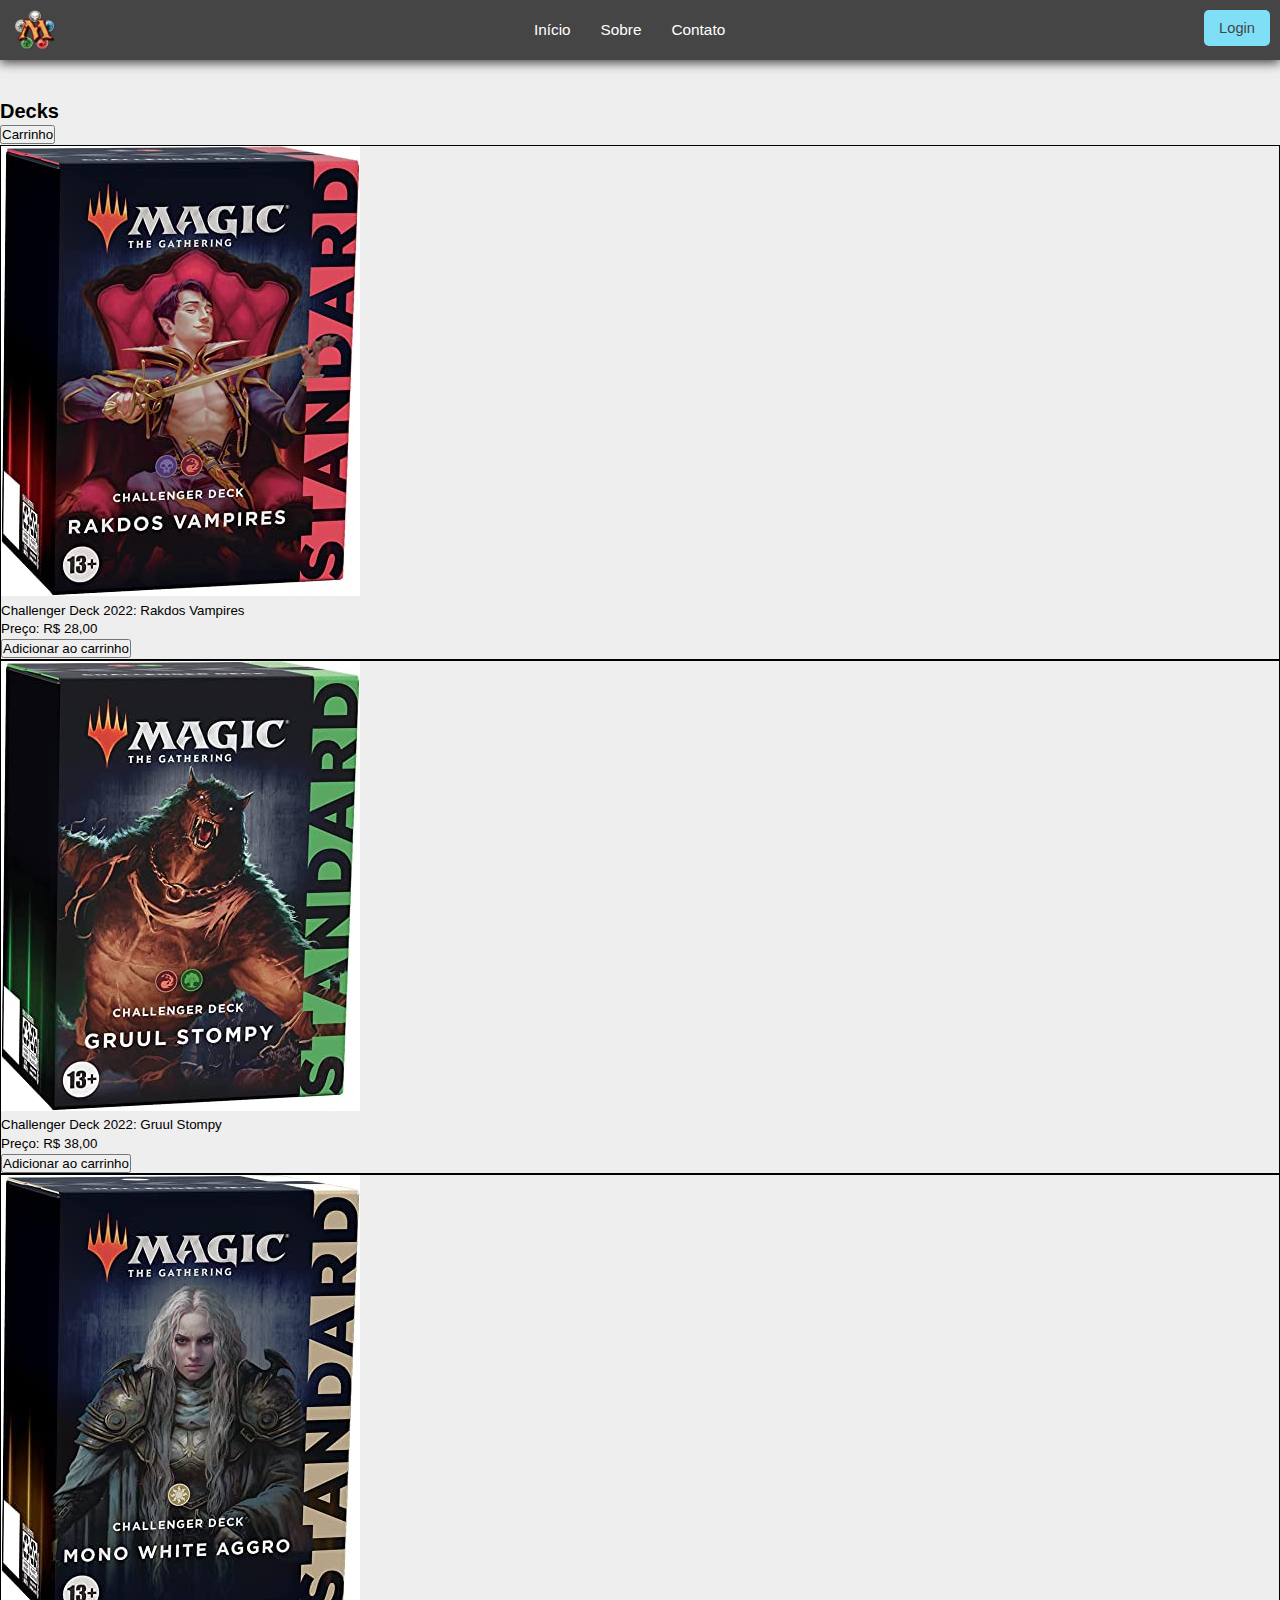
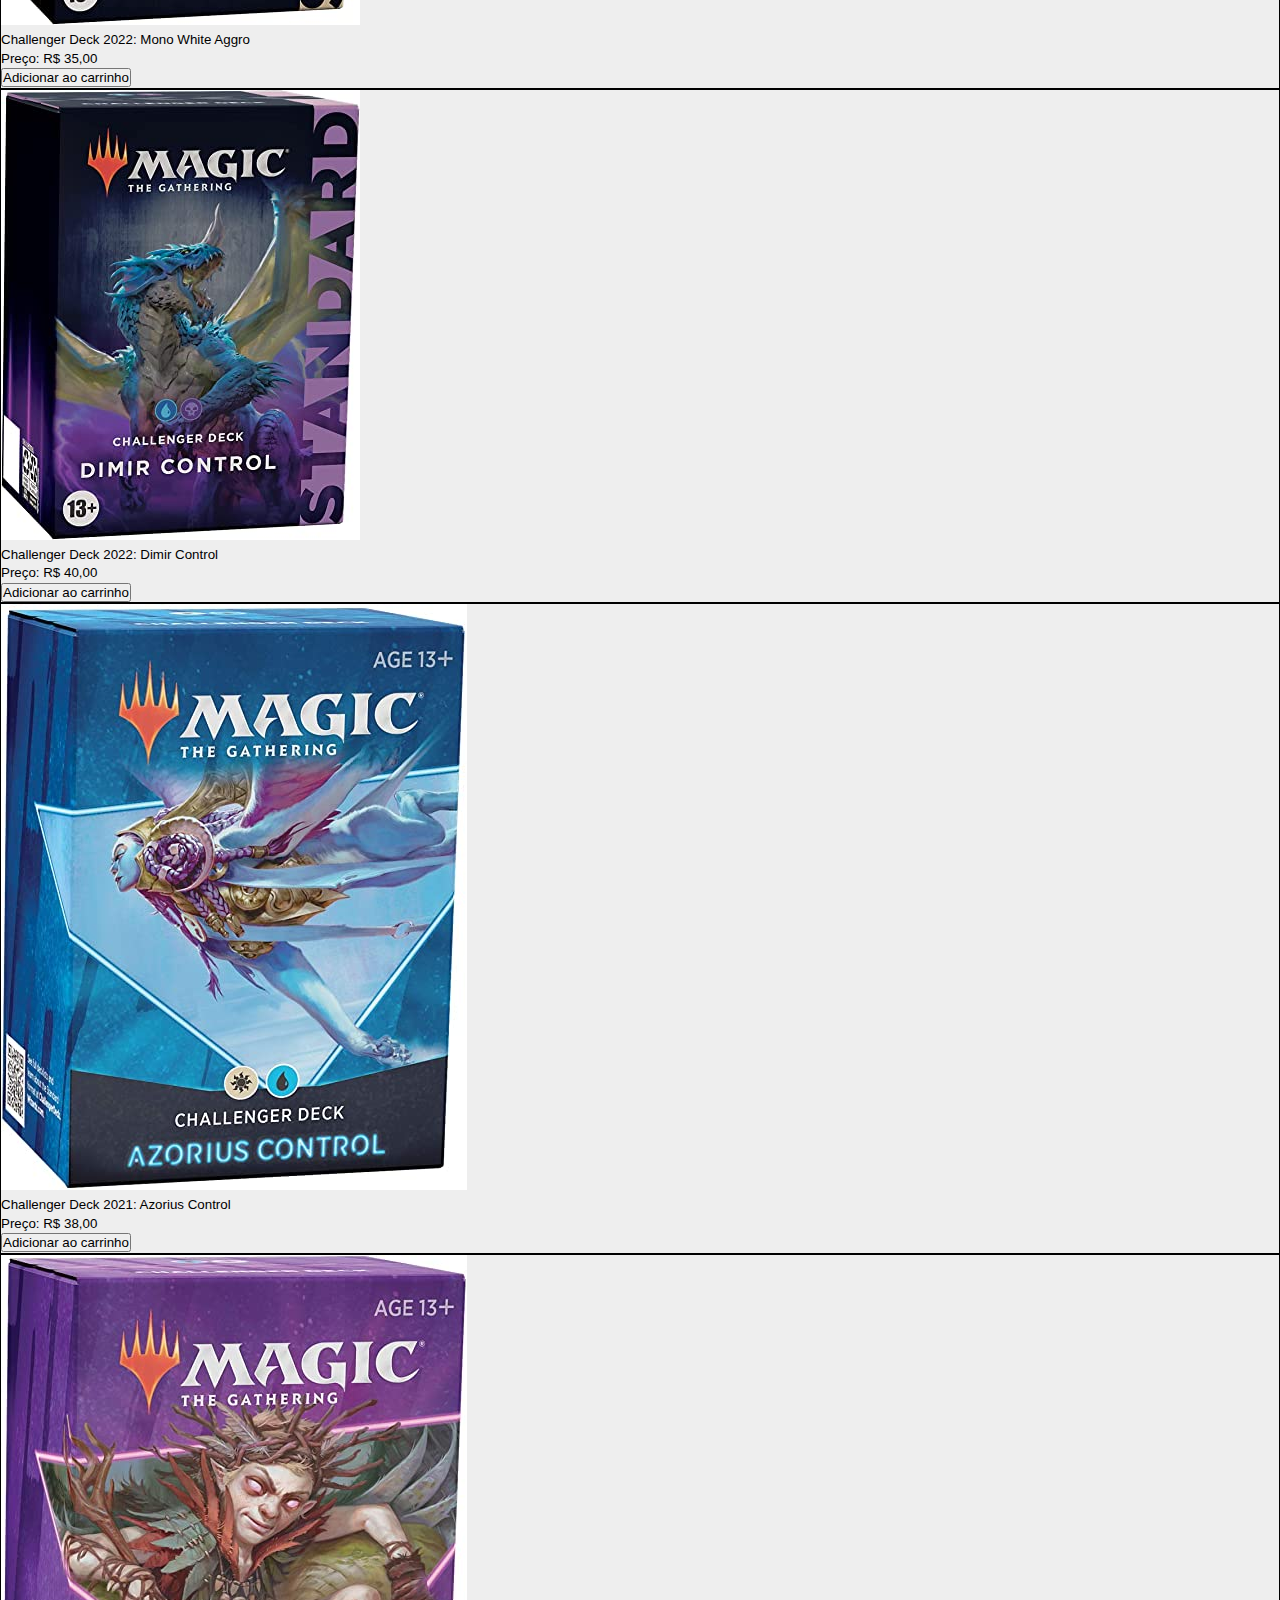
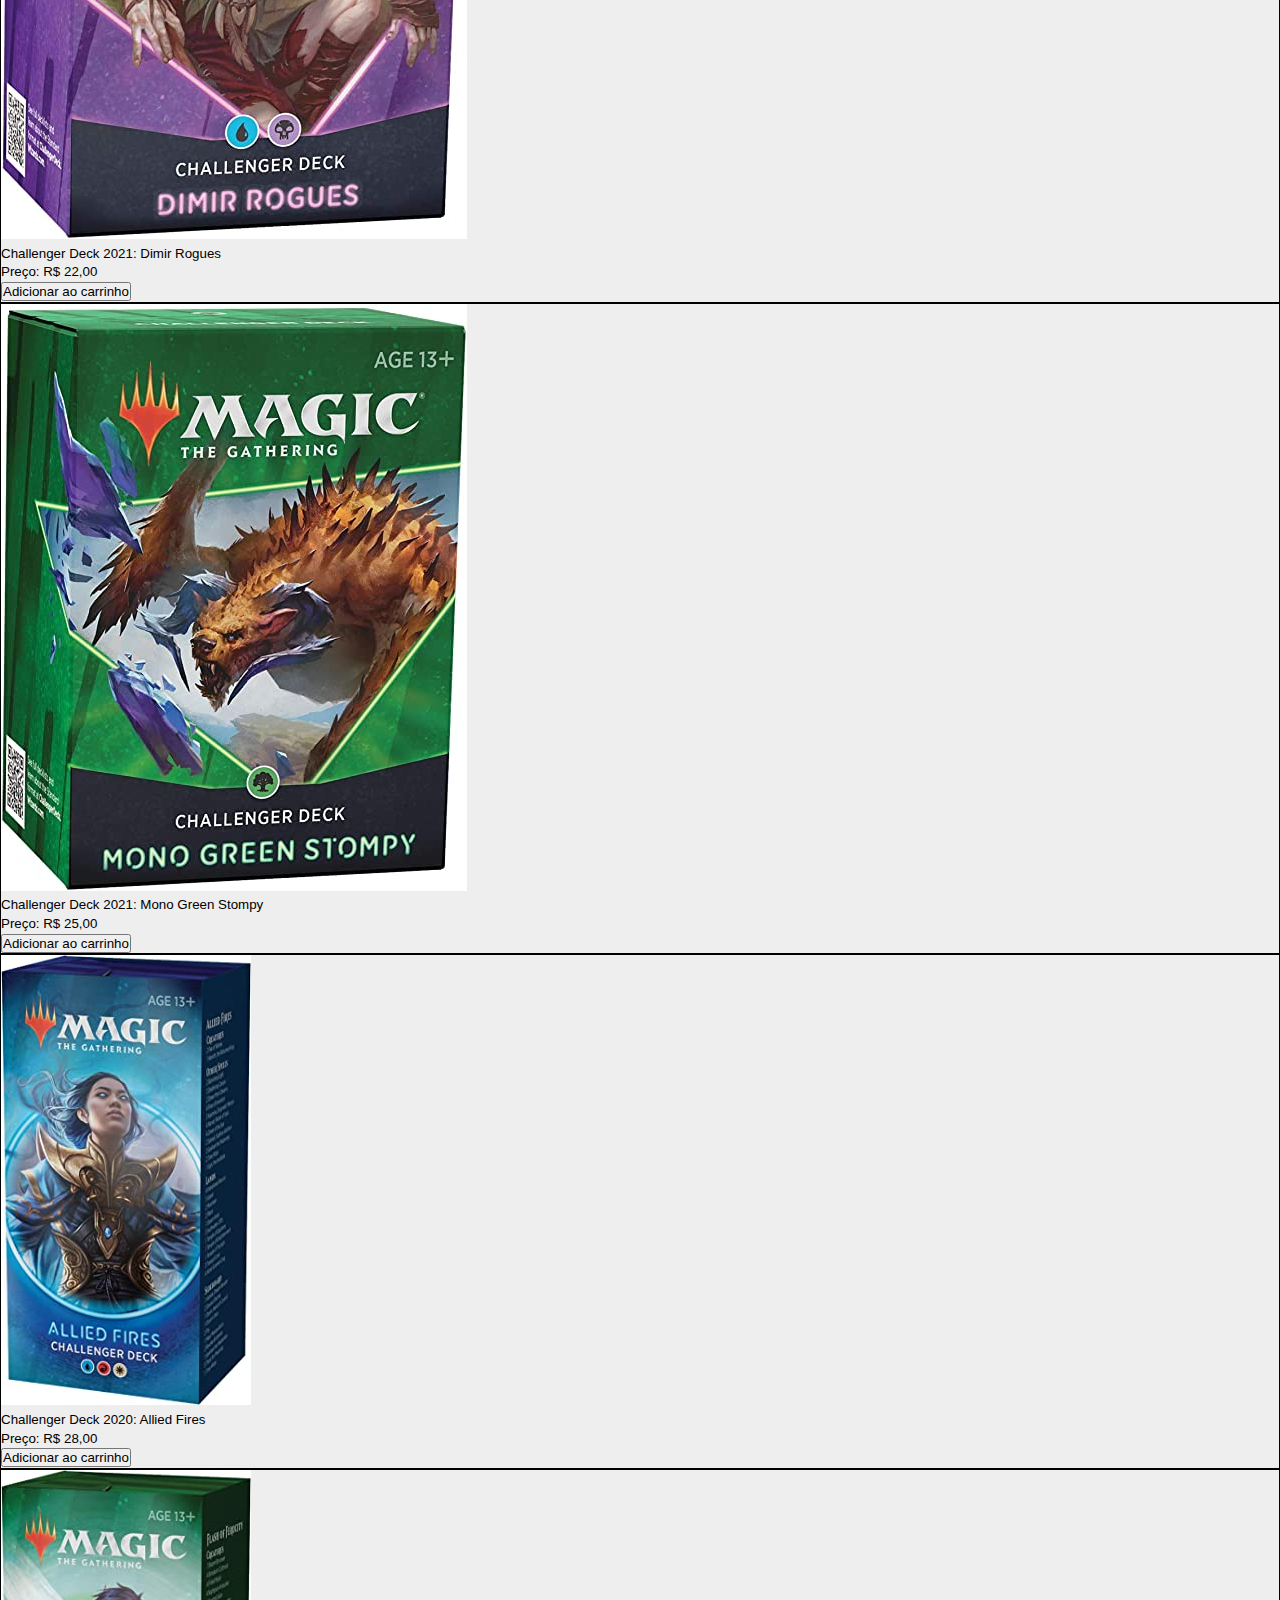
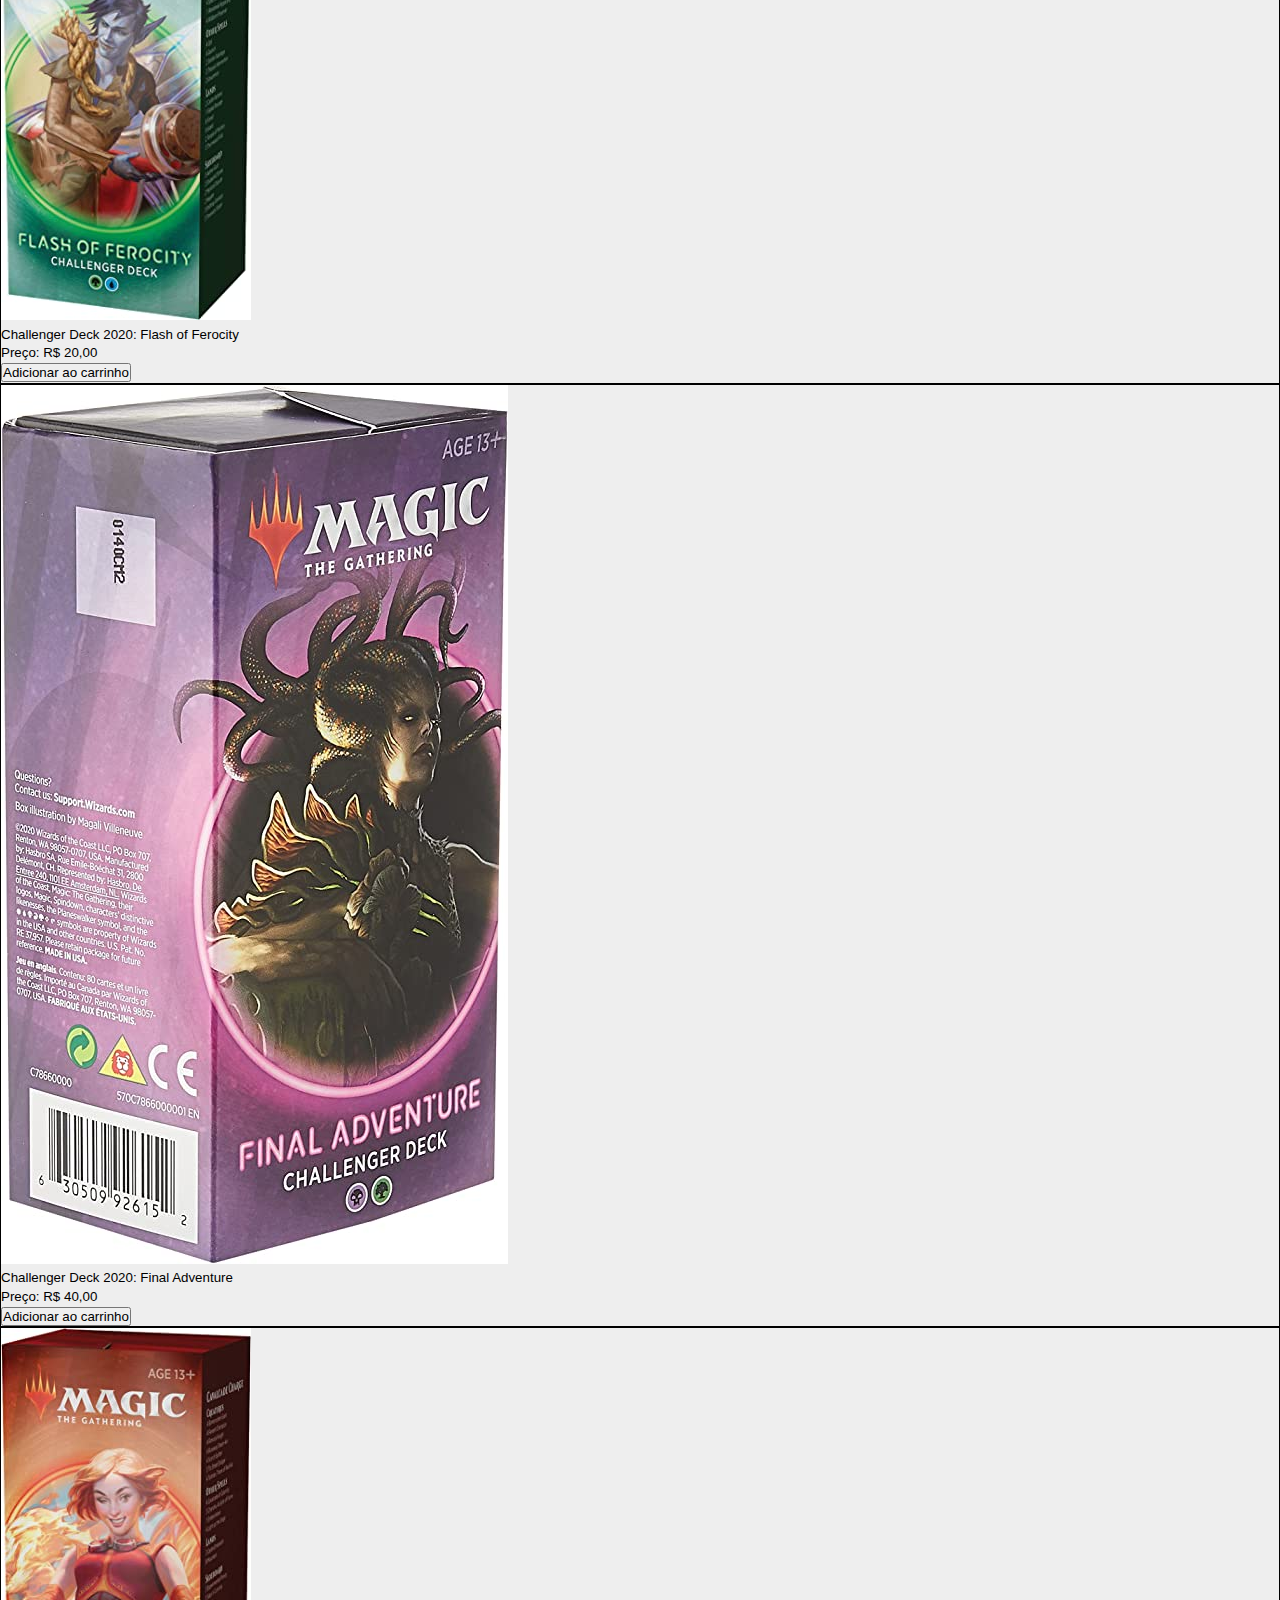
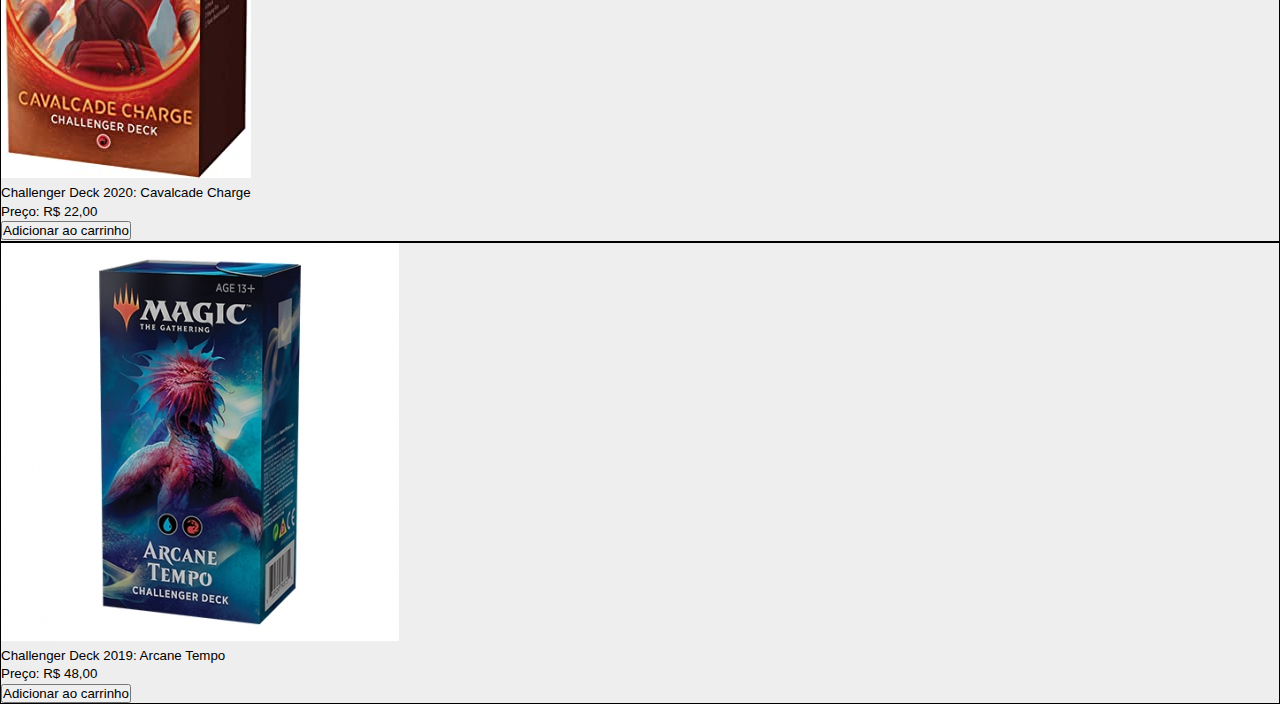
==== commit 8ab2297c: "decks" ====
--- a/index.html
+++ b/index.html
@@ -53,7 +53,7 @@
 
 <div class="d-flex justify-content-between">
         
-    <h2 class="ms-5 mt-3 mb-4">produtos</h2>
+    <h2 class="ms-5 mt-3 mb-4">Decks</h2>
     <button class="carrinho border rounded-circle" id="button-shop" >Carrinho</button>
 </div>
 </div>
@@ -217,4 +217,4 @@
   <script src="./script/injs.js"></script>
 
 </body>
-</html>+</html>
